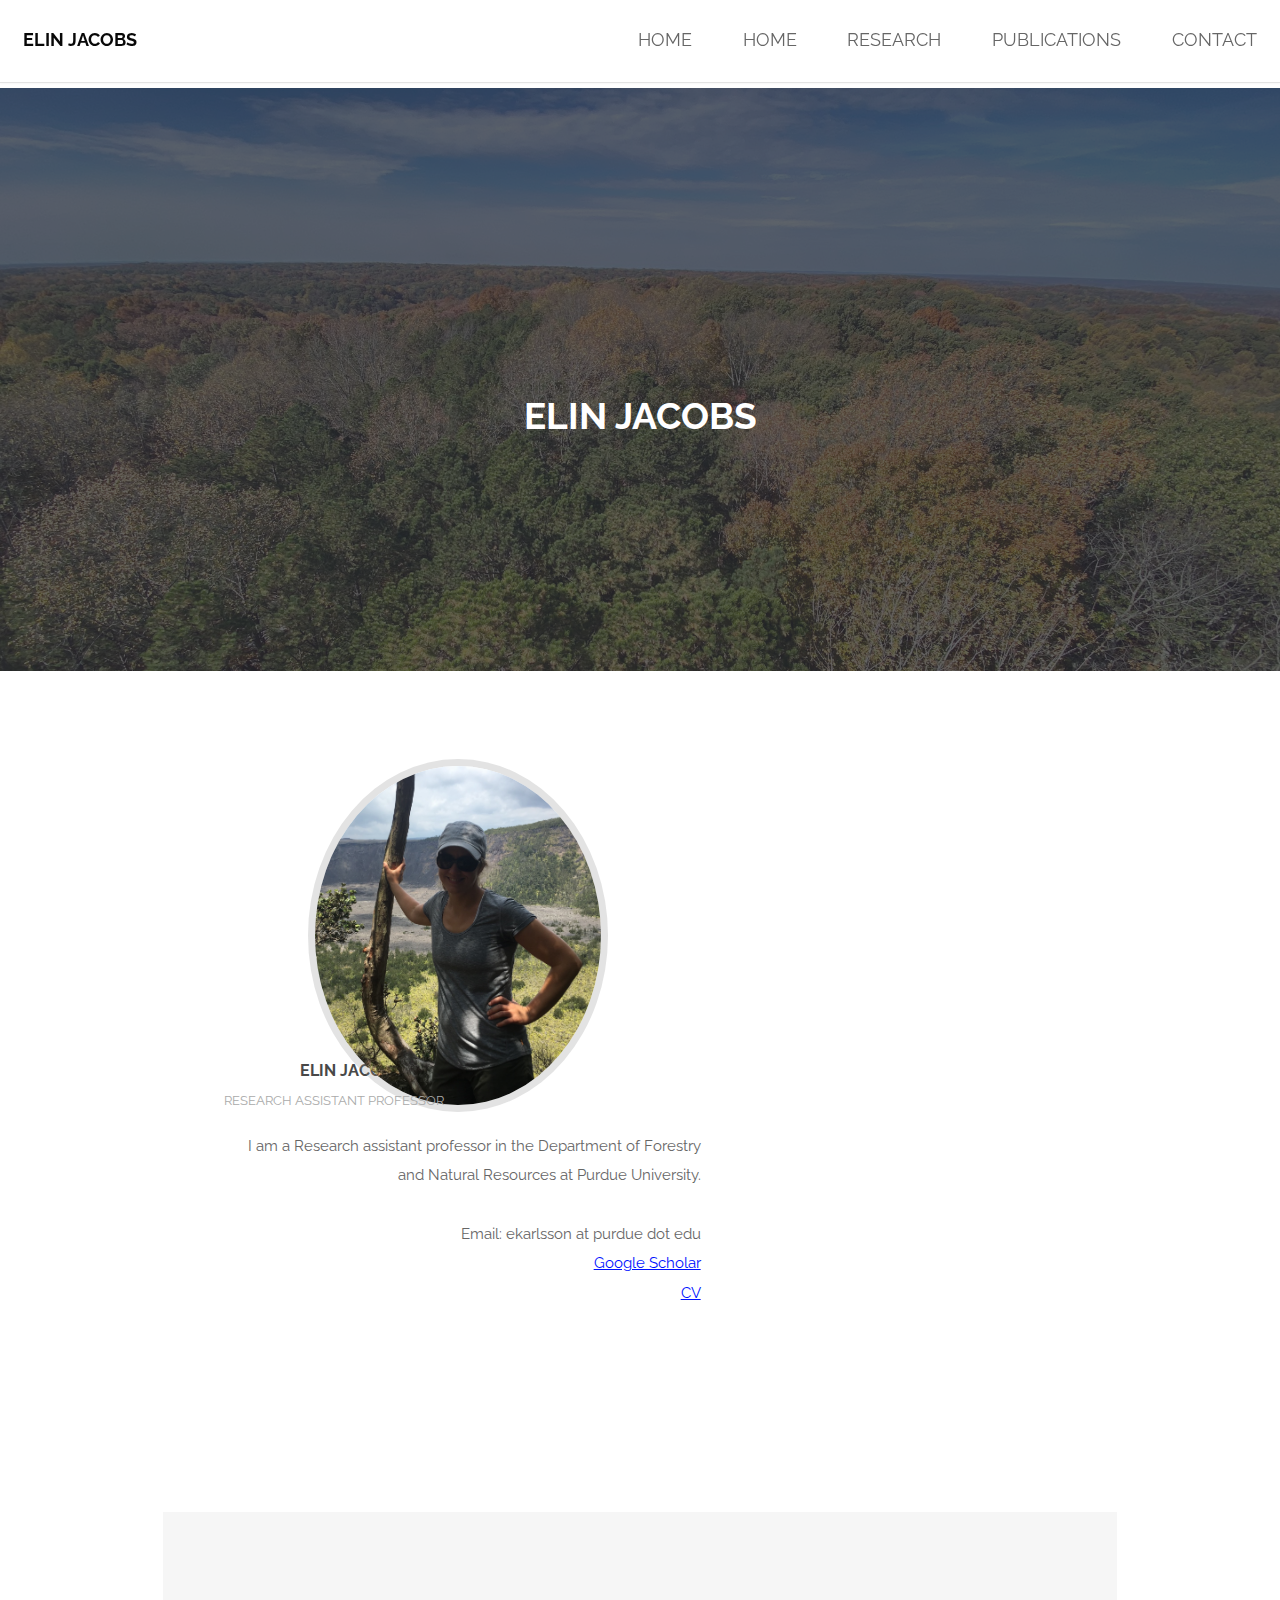
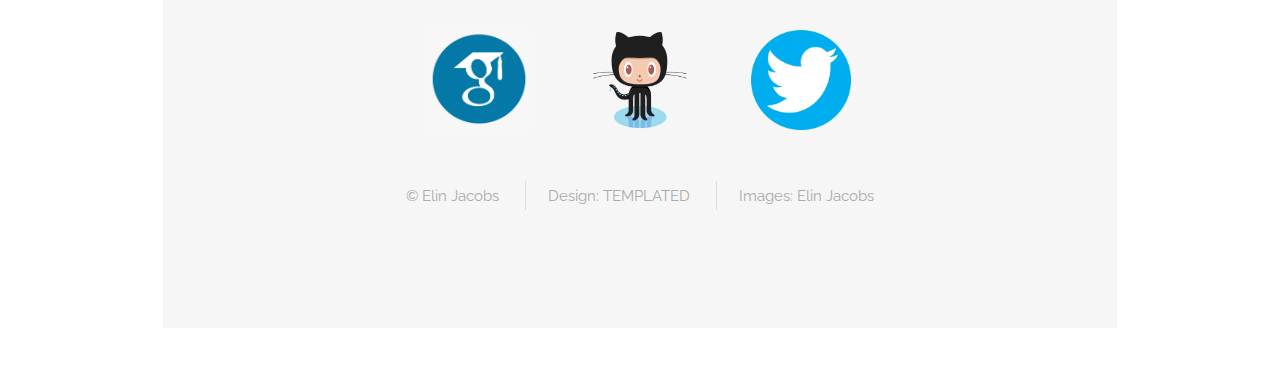
==== index.html @ 7f3424b7 "Update index.html" ====
<!DOCTYPE HTML>
<!--
	Spatial by TEMPLATED
	templated.co @templatedco
	Released for free under the Creative Commons Attribution 3.0 license (templated.co/license)
-->
<html>
       <head>
                <title>Elin Jacobs</title>
		<meta charset="utf-8" />
		<meta name="viewport" content="width=device-width, initial-scale=1" />
		<link rel="stylesheet" href="assets/css/main.css" />

       </head>        



	<!--body class="landing"-->
		
	<body>

		<!-- Header -->
			<header id="header">
				<!-- <h1><strong><a href="index.html">Elin Jacobs</a></strong></h1> -->
				<h1><strong><a href="index.html"><p style="color:#080808";>
					Elin Jacobs</p></a></strong></h1>
				<nav id="nav">
					<ul>
						<li><a href="index.html">Home</a></li>
						<li><a href="about.html">Home</a></li>
						<li><a href="research.html">Research</a></li>
						<li><a href="publications.html">Publications</a></li>
						<li><a href="contact.html">Contact</a></li>
						<!-- <li><a href="base_page.html">Example</a></li> -->
					</ul>
				</nav>
			</header>

			<a href="#menu" class="navPanelToggle"><span class="fa fa-bars"></span></a>

		<!-- Banner -->
			<section id="banner">
				<h2></br></br>Elin Jacobs<br><br></h2>
			</section>


		<!-- Main -->

                       <!--section id="one" class="wrapper style1">
					<div class="container 75%">
						<div class="row 200%">
							<!--div class="feature">
								<div class="image rounded" style="width:300px;height:300px;"><img src="images/ElinJacobs2.jpg" alt="" /></div>
			
							</div-->
							<!--div class="6u$ 12u$(medium)">
								<div class="feature">
								<div class="image rounded" style="width:300px;height:300px;"><img src="images/ElinJacobs2.jpg" alt="" /></div>
			
							</div>
							<p>I am a research assistant professor in the Department of Forestry and Natural Resources at Purdue University.  
									<br><br>
							Email: ekarlsson at purdue dot edu<br>
							<a href="https://scholar.google.com/citations?user=Er3qB3cAAAAJ&hl=en" style="color:#0011ff" target="_blank">Google Scholar</a><br>
							<a href="EJacobs_CV.pdf" style="color:#0011ff" target="_blank">CV</a><br>
							</p>
						       </div-->
					       </div>
			                </div>

			</section-->
								
								
								
		<section id="one" class="wrapper style1">
			<!--div class="container">
				<header class="major special">
					<h2>Welcome!</h2>
				</header-->
				<div class="feature-grid">
					<div class="feature">
						<div class="image rounded" style="width:300px;height:300px;"><img src="images/ElinJacobs2.jpg" alt="" /></div>
						<div class="content">
						<div class="container 50%">
						<div class="row 200%">	
							<header>
								<h4>Elin Jacobs, PhD</h4>
								<p>Research Assistant Professor</p>
							</header>
							<p>I am a Research assistant professor in the Department of Forestry and Natural Resources at Purdue University.  
									<br><br>
							Email: ekarlsson at purdue dot edu<br>
							<a href="https://scholar.google.com/citations?user=Er3qB3cAAAAJ&hl=en" style="color:#0011ff" target="_blank">Google Scholar</a><br>
							<a href="EJacobs_CV.pdf" style="color:#0011ff" target="_blank">CV</a><br>
							</p>
						</div>
					</div>
				<!/div>

			</div>
			</section>



	

	<!-- Footer -->
				<section id="two" class="wrapper style1">
				  <div class="container">
				  <footer id="footer">
				    <div class="container">
				      <ul class="icons">

				        <li><a href="https://scholar.google.com/citations?user=Er3qB3cAAAAJ&hl=en" target="_blank"
				          class="image"><img src="images/logos/google_scholar_logo.png" alt="GitHub"
				          style="width:100px;height:100px;" /></a></li>

				        <li><a href="https://github.com/elinjacobs" target="_blank"
				          class="image"><img src="images/logos/Octocat.png" alt="GitHub"
				          style="width:100px;height:100px;" /></a></li>
					      
					<li><a href="hhttps://twitter.com/ElinMJacobs" target="_blank"
				          class="image"><img src="images/logos/2-27646_twitter-logo-png-transparent-background-logo-twitter-png.png" alt="Twitter"
				          style="width:100px;height:100px;" /></a></li>

				     <!--   <li><a href="https://ag.purdue.edu/fnr/Pages/default.aspx/" target="_blank"
				          class="image "><img src="images/logos/FNR_Logomark_Color.png" alt=""
				          style="width:100px;height:100px;" /></a></li> -->

				      </ul>
				      <ul class="copyright">
                                                <li>&copy; Elin Jacobs</li>
                                                <li>Design: <a href="http://templated.co">TEMPLATED</a></li>
                                                <li>Images: Elin Jacobs</li>
                                        </ul> </ul>
				    </div>
				  </footer>
				  </div>
				</section>
			


		<!-- Scripts -->
			<script src="assets/js/jquery.min.js"></script>
			<script src="assets/js/skel.min.js"></script>
			<script src="assets/js/util.js"></script>
			<script src="assets/js/main.js"></script>

	</body>
</html>
---- assets/css/main.css ----
@import url(font-awesome.min.css);
@import url(https://fonts.googleapis.com/css?family=Raleway:400,700);

/*
	Spatial by TEMPLATED
	templated.co @templatedco
	Released for free under the Creative Commons Attribution 3.0 license (templated.co/license)
*/

/* Reset */

	html, body, div, span, applet, object, iframe, h1, h2, h3, h4, h5, h6, p, blockquote, pre, a, abbr, acronym, address, big, cite, code, del, dfn, em, img, ins, kbd, q, s, samp, small, strike, strong, sub, sup, tt, var, b, u, i, center, dl, dt, dd, ol, ul, li, fieldset, form, label, legend, table, caption, tbody, tfoot, thead, tr, th, td, article, aside, canvas, details, embed, figure, figcaption, footer, header, hgroup, menu, nav, output, ruby, section, summary, time, mark, audio, video {
		margin: 0;
		padding: 0;
		border: 0;
		font-size: 100%;
		font: inherit;
		vertical-align: baseline;
	}

	article, aside, details, figcaption, figure, footer, header, hgroup, menu, nav, section {
		display: block;
	}

	body {
		line-height: 1;
	}

	ol, ul {
		list-style: none;
	}

	blockquote, q {
		quotes: none;
	}

	blockquote:before, blockquote:after, q:before, q:after {
		content: '';
		content: none;
	}

	table {
		border-collapse: collapse;
		border-spacing: 0;
	}

	body {
		-webkit-text-size-adjust: none;
	}

/* Box Model */

	*, *:before, *:after {
		-moz-box-sizing: border-box;
		-webkit-box-sizing: border-box;
		box-sizing: border-box;
	}

/* Containers */

	.container {
		margin-left: auto;
		margin-right: auto;
	}

	.container.\31 25\25 {
		width: 100%;
		max-width: 100em;
		min-width: 80em;
	}

	.container.\37 5\25 {
		width: 60em;
	}

	.container.\35 0\25 {
		width: 40em;
	}

	.container.\32 5\25 {
		width: 20em;
	}

	.container {
		width: 80em;
	}

	@media screen and (max-width: 1680px) {

		.container.\31 25\25 {
			width: 100%;
			max-width: 100em;
			min-width: 80em;
		}

		.container.\37 5\25 {
			width: 60em;
		}

		.container.\35 0\25 {
			width: 40em;
		}

		.container.\32 5\25 {
			width: 20em;
		}

		.container {
			width: 80em;
		}

	}

	@media screen and (max-width: 1280px) {

		.container.\31 25\25 {
			width: 100%;
			max-width: 81.25em;
			min-width: 65em;
		}

		.container.\37 5\25 {
			width: 48.75em;
		}

		.container.\35 0\25 {
			width: 32.5em;
		}

		.container.\32 5\25 {
			width: 16.25em;
		}

		.container {
			width: 65em;
		}

	}

	@media screen and (max-width: 980px) {

		.container.\31 25\25 {
			width: 100%;
			max-width: 112.5%;
			min-width: 90%;
		}

		.container.\37 5\25 {
			width: 67.5%;
		}

		.container.\35 0\25 {
			width: 45%;
		}

		.container.\32 5\25 {
			width: 22.5%;
		}

		.container {
			width: 90%;
		}

	}

	@media screen and (max-width: 736px) {

		.container.\31 25\25 {
			width: 100%;
			max-width: 112.5%;
			min-width: 90%;
		}

		.container.\37 5\25 {
			width: 67.5%;
		}

		.container.\35 0\25 {
			width: 45%;
		}

		.container.\32 5\25 {
			width: 22.5%;
		}

		.container {
			width: 90% !important;
		}

	}

	@media screen and (max-width: 480px) {

		.container.\31 25\25 {
			width: 100%;
			max-width: 112.5%;
			min-width: 90%;
		}

		.container.\37 5\25 {
			width: 67.5%;
		}

		.container.\35 0\25 {
			width: 45%;
		}

		.container.\32 5\25 {
			width: 22.5%;
		}

		.container {
			width: 90% !important;
		}

	}

/* Grid */

	.row {
		border-bottom: solid 1px transparent;
		-moz-box-sizing: border-box;
		-webkit-box-sizing: border-box;
		box-sizing: border-box;
	}

	.row > * {
		float: left;
		-moz-box-sizing: border-box;
		-webkit-box-sizing: border-box;
		box-sizing: border-box;
	}

	.row:after, .row:before {
		content: '';
		display: block;
		clear: both;
		height: 0;
	}

	.row.uniform > * > :first-child {
		margin-top: 0;
	}

	.row.uniform > * > :last-child {
		margin-bottom: 0;
	}

	.row.\30 \25 > * {
		padding: 0 0 0 0em;
	}

	.row.\30 \25 {
		margin: 0 0 -1px 0em;
	}

	.row.uniform.\30 \25 > * {
		padding: 0em 0 0 0em;
	}

	.row.uniform.\30 \25 {
		margin: 0em 0 -1px 0em;
	}

	.row > * {
		padding: 0 0 0 2em;
	}

	.row {
		margin: 0 0 -1px -2em;
	}

	.row.uniform > * {
		padding: 2em 0 0 2em;
	}

	.row.uniform {
		margin: -2em 0 -1px -2em;
	}

	.row.\32 00\25 > * {
		padding: 0 0 0 4em;
	}

	.row.\32 00\25 {
		margin: 0 0 -1px -4em;
	}

	.row.uniform.\32 00\25 > * {
		padding: 4em 0 0 4em;
	}

	.row.uniform.\32 00\25 {
		margin: -4em 0 -1px -4em;
	}

	.row.\31 50\25 > * {
		padding: 0 0 0 3em;
	}

	.row.\31 50\25 {
		margin: 0 0 -1px -3em;
	}

	.row.uniform.\31 50\25 > * {
		padding: 3em 0 0 3em;
	}

	.row.uniform.\31 50\25 {
		margin: -3em 0 -1px -3em;
	}

	.row.\35 0\25 > * {
		padding: 0 0 0 1em;
	}

	.row.\35 0\25 {
		margin: 0 0 -1px -1em;
	}

	.row.uniform.\35 0\25 > * {
		padding: 1em 0 0 1em;
	}

	.row.uniform.\35 0\25 {
		margin: -1em 0 -1px -1em;
	}

	.row.\32 5\25 > * {
		padding: 0 0 0 0.5em;
	}

	.row.\32 5\25 {
		margin: 0 0 -1px -0.5em;
	}

	.row.uniform.\32 5\25 > * {
		padding: 0.5em 0 0 0.5em;
	}

	.row.uniform.\32 5\25 {
		margin: -0.5em 0 -1px -0.5em;
	}

	.\31 2u, .\31 2u\24 {
		width: 100%;
		clear: none;
		margin-left: 0;
	}

	.\31 1u, .\31 1u\24 {
		width: 91.6666666667%;
		clear: none;
		margin-left: 0;
	}

	.\31 0u, .\31 0u\24 {
		width: 83.3333333333%;
		clear: none;
		margin-left: 0;
	}

	.\39 u, .\39 u\24 {
		width: 75%;
		clear: none;
		margin-left: 0;
	}

	.\38 u, .\38 u\24 {
		width: 66.6666666667%;
		clear: none;
		margin-left: 0;
	}

	.\37 u, .\37 u\24 {
		width: 58.3333333333%;
		clear: none;
		margin-left: 0;
	}

	.\36 u, .\36 u\24 {
		width: 50%;
		clear: none;
		margin-left: 0;
	}

	.\35 u, .\35 u\24 {
		width: 41.6666666667%;
		clear: none;
		margin-left: 0;
	}

	.\34 u, .\34 u\24 {
		width: 33.3333333333%;
		clear: none;
		margin-left: 0;
	}

	.\33 u, .\33 u\24 {
		width: 25%;
		clear: none;
		margin-left: 0;
	}

	.\32 u, .\32 u\24 {
		width: 16.6666666667%;
		clear: none;
		margin-left: 0;
	}

	.\31 u, .\31 u\24 {
		width: 8.3333333333%;
		clear: none;
		margin-left: 0;
	}

	.\31 2u\24 + *,
	.\31 1u\24 + *,
	.\31 0u\24 + *,
	.\39 u\24 + *,
	.\38 u\24 + *,
	.\37 u\24 + *,
	.\36 u\24 + *,
	.\35 u\24 + *,
	.\34 u\24 + *,
	.\33 u\24 + *,
	.\32 u\24 + *,
	.\31 u\24 + * {
		clear: left;
	}

	.\-11u {
		margin-left: 91.66667%;
	}

	.\-10u {
		margin-left: 83.33333%;
	}

	.\-9u {
		margin-left: 75%;
	}

	.\-8u {
		margin-left: 66.66667%;
	}

	.\-7u {
		margin-left: 58.33333%;
	}

	.\-6u {
		margin-left: 50%;
	}

	.\-5u {
		margin-left: 41.66667%;
	}

	.\-4u {
		margin-left: 33.33333%;
	}

	.\-3u {
		margin-left: 25%;
	}

	.\-2u {
		margin-left: 16.66667%;
	}

	.\-1u {
		margin-left: 8.33333%;
	}

	@media screen and (max-width: 1680px) {

		.row > * {
			padding: 0 0 0 2em;
		}

		.row {
			margin: 0 0 -1px -2em;
		}

		.row.uniform > * {
			padding: 2em 0 0 2em;
		}

		.row.uniform {
			margin: -2em 0 -1px -2em;
		}

		.row.\32 00\25 > * {
			padding: 0 0 0 4em;
		}

		.row.\32 00\25 {
			margin: 0 0 -1px -4em;
		}

		.row.uniform.\32 00\25 > * {
			padding: 4em 0 0 4em;
		}

		.row.uniform.\32 00\25 {
			margin: -4em 0 -1px -4em;
		}

		.row.\31 50\25 > * {
			padding: 0 0 0 3em;
		}

		.row.\31 50\25 {
			margin: 0 0 -1px -3em;
		}

		.row.uniform.\31 50\25 > * {
			padding: 3em 0 0 3em;
		}

		.row.uniform.\31 50\25 {
			margin: -3em 0 -1px -3em;
		}

		.row.\35 0\25 > * {
			padding: 0 0 0 1em;
		}

		.row.\35 0\25 {
			margin: 0 0 -1px -1em;
		}

		.row.uniform.\35 0\25 > * {
			padding: 1em 0 0 1em;
		}

		.row.uniform.\35 0\25 {
			margin: -1em 0 -1px -1em;
		}

		.row.\32 5\25 > * {
			padding: 0 0 0 0.5em;
		}

		.row.\32 5\25 {
			margin: 0 0 -1px -0.5em;
		}

		.row.uniform.\32 5\25 > * {
			padding: 0.5em 0 0 0.5em;
		}

		.row.uniform.\32 5\25 {
			margin: -0.5em 0 -1px -0.5em;
		}

		.\31 2u\28xlarge\29, .\31 2u\24\28xlarge\29 {
			width: 100%;
			clear: none;
			margin-left: 0;
		}

		.\31 1u\28xlarge\29, .\31 1u\24\28xlarge\29 {
			width: 91.6666666667%;
			clear: none;
			margin-left: 0;
		}

		.\31 0u\28xlarge\29, .\31 0u\24\28xlarge\29 {
			width: 83.3333333333%;
			clear: none;
			margin-left: 0;
		}

		.\39 u\28xlarge\29, .\39 u\24\28xlarge\29 {
			width: 75%;
			clear: none;
			margin-left: 0;
		}

		.\38 u\28xlarge\29, .\38 u\24\28xlarge\29 {
			width: 66.6666666667%;
			clear: none;
			margin-left: 0;
		}

		.\37 u\28xlarge\29, .\37 u\24\28xlarge\29 {
			width: 58.3333333333%;
			clear: none;
			margin-left: 0;
		}

		.\36 u\28xlarge\29, .\36 u\24\28xlarge\29 {
			width: 50%;
			clear: none;
			margin-left: 0;
		}

		.\35 u\28xlarge\29, .\35 u\24\28xlarge\29 {
			width: 41.6666666667%;
			clear: none;
			margin-left: 0;
		}

		.\34 u\28xlarge\29, .\34 u\24\28xlarge\29 {
			width: 33.3333333333%;
			clear: none;
			margin-left: 0;
		}

		.\33 u\28xlarge\29, .\33 u\24\28xlarge\29 {
			width: 25%;
			clear: none;
			margin-left: 0;
		}

		.\32 u\28xlarge\29, .\32 u\24\28xlarge\29 {
			width: 16.6666666667%;
			clear: none;
			margin-left: 0;
		}

		.\31 u\28xlarge\29, .\31 u\24\28xlarge\29 {
			width: 8.3333333333%;
			clear: none;
			margin-left: 0;
		}

		.\31 2u\24\28xlarge\29 + *,
		.\31 1u\24\28xlarge\29 + *,
		.\31 0u\24\28xlarge\29 + *,
		.\39 u\24\28xlarge\29 + *,
		.\38 u\24\28xlarge\29 + *,
		.\37 u\24\28xlarge\29 + *,
		.\36 u\24\28xlarge\29 + *,
		.\35 u\24\28xlarge\29 + *,
		.\34 u\24\28xlarge\29 + *,
		.\33 u\24\28xlarge\29 + *,
		.\32 u\24\28xlarge\29 + *,
		.\31 u\24\28xlarge\29 + * {
			clear: left;
		}

		.\-11u\28xlarge\29 {
			margin-left: 91.66667%;
		}

		.\-10u\28xlarge\29 {
			margin-left: 83.33333%;
		}

		.\-9u\28xlarge\29 {
			margin-left: 75%;
		}

		.\-8u\28xlarge\29 {
			margin-left: 66.66667%;
		}

		.\-7u\28xlarge\29 {
			margin-left: 58.33333%;
		}

		.\-6u\28xlarge\29 {
			margin-left: 50%;
		}

		.\-5u\28xlarge\29 {
			margin-left: 41.66667%;
		}

		.\-4u\28xlarge\29 {
			margin-left: 33.33333%;
		}

		.\-3u\28xlarge\29 {
			margin-left: 25%;
		}

		.\-2u\28xlarge\29 {
			margin-left: 16.66667%;
		}

		.\-1u\28xlarge\29 {
			margin-left: 8.33333%;
		}

	}

	@media screen and (max-width: 1280px) {

		.row > * {
			padding: 0 0 0 1.5em;
		}

		.row {
			margin: 0 0 -1px -1.5em;
		}

		.row.uniform > * {
			padding: 1.5em 0 0 1.5em;
		}

		.row.uniform {
			margin: -1.5em 0 -1px -1.5em;
		}

		.row.\32 00\25 > * {
			padding: 0 0 0 3em;
		}

		.row.\32 00\25 {
			margin: 0 0 -1px -3em;
		}

		.row.uniform.\32 00\25 > * {
			padding: 3em 0 0 3em;
		}

		.row.uniform.\32 00\25 {
			margin: -3em 0 -1px -3em;
		}

		.row.\31 50\25 > * {
			padding: 0 0 0 2.25em;
		}

		.row.\31 50\25 {
			margin: 0 0 -1px -2.25em;
		}

		.row.uniform.\31 50\25 > * {
			padding: 2.25em 0 0 2.25em;
		}

		.row.uniform.\31 50\25 {
			margin: -2.25em 0 -1px -2.25em;
		}

		.row.\35 0\25 > * {
			padding: 0 0 0 0.75em;
		}

		.row.\35 0\25 {
			margin: 0 0 -1px -0.75em;
		}

		.row.uniform.\35 0\25 > * {
			padding: 0.75em 0 0 0.75em;
		}

		.row.uniform.\35 0\25 {
			margin: -0.75em 0 -1px -0.75em;
		}

		.row.\32 5\25 > * {
			padding: 0 0 0 0.375em;
		}

		.row.\32 5\25 {
			margin: 0 0 -1px -0.375em;
		}

		.row.uniform.\32 5\25 > * {
			padding: 0.375em 0 0 0.375em;
		}

		.row.uniform.\32 5\25 {
			margin: -0.375em 0 -1px -0.375em;
		}

		.\31 2u\28large\29, .\31 2u\24\28large\29 {
			width: 100%;
			clear: none;
			margin-left: 0;
		}

		.\31 1u\28large\29, .\31 1u\24\28large\29 {
			width: 91.6666666667%;
			clear: none;
			margin-left: 0;
		}

		.\31 0u\28large\29, .\31 0u\24\28large\29 {
			width: 83.3333333333%;
			clear: none;
			margin-left: 0;
		}

		.\39 u\28large\29, .\39 u\24\28large\29 {
			width: 75%;
			clear: none;
			margin-left: 0;
		}

		.\38 u\28large\29, .\38 u\24\28large\29 {
			width: 66.6666666667%;
			clear: none;
			margin-left: 0;
		}

		.\37 u\28large\29, .\37 u\24\28large\29 {
			width: 58.3333333333%;
			clear: none;
			margin-left: 0;
		}

		.\36 u\28large\29, .\36 u\24\28large\29 {
			width: 50%;
			clear: none;
			margin-left: 0;
		}

		.\35 u\28large\29, .\35 u\24\28large\29 {
			width: 41.6666666667%;
			clear: none;
			margin-left: 0;
		}

		.\34 u\28large\29, .\34 u\24\28large\29 {
			width: 33.3333333333%;
			clear: none;
			margin-left: 0;
		}

		.\33 u\28large\29, .\33 u\24\28large\29 {
			width: 25%;
			clear: none;
			margin-left: 0;
		}

		.\32 u\28large\29, .\32 u\24\28large\29 {
			width: 16.6666666667%;
			clear: none;
			margin-left: 0;
		}

		.\31 u\28large\29, .\31 u\24\28large\29 {
			width: 8.3333333333%;
			clear: none;
			margin-left: 0;
		}

		.\31 2u\24\28large\29 + *,
		.\31 1u\24\28large\29 + *,
		.\31 0u\24\28large\29 + *,
		.\39 u\24\28large\29 + *,
		.\38 u\24\28large\29 + *,
		.\37 u\24\28large\29 + *,
		.\36 u\24\28large\29 + *,
		.\35 u\24\28large\29 + *,
		.\34 u\24\28large\29 + *,
		.\33 u\24\28large\29 + *,
		.\32 u\24\28large\29 + *,
		.\31 u\24\28large\29 + * {
			clear: left;
		}

		.\-11u\28large\29 {
			margin-left: 91.66667%;
		}

		.\-10u\28large\29 {
			margin-left: 83.33333%;
		}

		.\-9u\28large\29 {
			margin-left: 75%;
		}

		.\-8u\28large\29 {
			margin-left: 66.66667%;
		}

		.\-7u\28large\29 {
			margin-left: 58.33333%;
		}

		.\-6u\28large\29 {
			margin-left: 50%;
		}

		.\-5u\28large\29 {
			margin-left: 41.66667%;
		}

		.\-4u\28large\29 {
			margin-left: 33.33333%;
		}

		.\-3u\28large\29 {
			margin-left: 25%;
		}

		.\-2u\28large\29 {
			margin-left: 16.66667%;
		}

		.\-1u\28large\29 {
			margin-left: 8.33333%;
		}

	}

	@media screen and (max-width: 980px) {

		.row > * {
			padding: 0 0 0 1.5em;
		}

		.row {
			margin: 0 0 -1px -1.5em;
		}

		.row.uniform > * {
			padding: 1.5em 0 0 1.5em;
		}

		.row.uniform {
			margin: -1.5em 0 -1px -1.5em;
		}

		.row.\32 00\25 > * {
			padding: 0 0 0 3em;
		}

		.row.\32 00\25 {
			margin: 0 0 -1px -3em;
		}

		.row.uniform.\32 00\25 > * {
			padding: 3em 0 0 3em;
		}

		.row.uniform.\32 00\25 {
			margin: -3em 0 -1px -3em;
		}

		.row.\31 50\25 > * {
			padding: 0 0 0 2.25em;
		}

		.row.\31 50\25 {
			margin: 0 0 -1px -2.25em;
		}

		.row.uniform.\31 50\25 > * {
			padding: 2.25em 0 0 2.25em;
		}

		.row.uniform.\31 50\25 {
			margin: -2.25em 0 -1px -2.25em;
		}

		.row.\35 0\25 > * {
			padding: 0 0 0 0.75em;
		}

		.row.\35 0\25 {
			margin: 0 0 -1px -0.75em;
		}

		.row.uniform.\35 0\25 > * {
			padding: 0.75em 0 0 0.75em;
		}

		.row.uniform.\35 0\25 {
			margin: -0.75em 0 -1px -0.75em;
		}

		.row.\32 5\25 > * {
			padding: 0 0 0 0.375em;
		}

		.row.\32 5\25 {
			margin: 0 0 -1px -0.375em;
		}

		.row.uniform.\32 5\25 > * {
			padding: 0.375em 0 0 0.375em;
		}

		.row.uniform.\32 5\25 {
			margin: -0.375em 0 -1px -0.375em;
		}

		.\31 2u\28medium\29, .\31 2u\24\28medium\29 {
			width: 100%;
			clear: none;
			margin-left: 0;
		}

		.\31 1u\28medium\29, .\31 1u\24\28medium\29 {
			width: 91.6666666667%;
			clear: none;
			margin-left: 0;
		}

		.\31 0u\28medium\29, .\31 0u\24\28medium\29 {
			width: 83.3333333333%;
			clear: none;
			margin-left: 0;
		}

		.\39 u\28medium\29, .\39 u\24\28medium\29 {
			width: 75%;
			clear: none;
			margin-left: 0;
		}

		.\38 u\28medium\29, .\38 u\24\28medium\29 {
			width: 66.6666666667%;
			clear: none;
			margin-left: 0;
		}

		.\37 u\28medium\29, .\37 u\24\28medium\29 {
			width: 58.3333333333%;
			clear: none;
			margin-left: 0;
		}

		.\36 u\28medium\29, .\36 u\24\28medium\29 {
			width: 50%;
			clear: none;
			margin-left: 0;
		}

		.\35 u\28medium\29, .\35 u\24\28medium\29 {
			width: 41.6666666667%;
			clear: none;
			margin-left: 0;
		}

		.\34 u\28medium\29, .\34 u\24\28medium\29 {
			width: 33.3333333333%;
			clear: none;
			margin-left: 0;
		}

		.\33 u\28medium\29, .\33 u\24\28medium\29 {
			width: 25%;
			clear: none;
			margin-left: 0;
		}

		.\32 u\28medium\29, .\32 u\24\28medium\29 {
			width: 16.6666666667%;
			clear: none;
			margin-left: 0;
		}

		.\31 u\28medium\29, .\31 u\24\28medium\29 {
			width: 8.3333333333%;
			clear: none;
			margin-left: 0;
		}

		.\31 2u\24\28medium\29 + *,
		.\31 1u\24\28medium\29 + *,
		.\31 0u\24\28medium\29 + *,
		.\39 u\24\28medium\29 + *,
		.\38 u\24\28medium\29 + *,
		.\37 u\24\28medium\29 + *,
		.\36 u\24\28medium\29 + *,
		.\35 u\24\28medium\29 + *,
		.\34 u\24\28medium\29 + *,
		.\33 u\24\28medium\29 + *,
		.\32 u\24\28medium\29 + *,
		.\31 u\24\28medium\29 + * {
			clear: left;
		}

		.\-11u\28medium\29 {
			margin-left: 91.66667%;
		}

		.\-10u\28medium\29 {
			margin-left: 83.33333%;
		}

		.\-9u\28medium\29 {
			margin-left: 75%;
		}

		.\-8u\28medium\29 {
			margin-left: 66.66667%;
		}

		.\-7u\28medium\29 {
			margin-left: 58.33333%;
		}

		.\-6u\28medium\29 {
			margin-left: 50%;
		}

		.\-5u\28medium\29 {
			margin-left: 41.66667%;
		}

		.\-4u\28medium\29 {
			margin-left: 33.33333%;
		}

		.\-3u\28medium\29 {
			margin-left: 25%;
		}

		.\-2u\28medium\29 {
			margin-left: 16.66667%;
		}

		.\-1u\28medium\29 {
			margin-left: 8.33333%;
		}

	}

	@media screen and (max-width: 736px) {

		.row > * {
			padding: 0 0 0 1.25em;
		}

		.row {
			margin: 0 0 -1px -1.25em;
		}

		.row.uniform > * {
			padding: 1.25em 0 0 1.25em;
		}

		.row.uniform {
			margin: -1.25em 0 -1px -1.25em;
		}

		.row.\32 00\25 > * {
			padding: 0 0 0 2.5em;
		}

		.row.\32 00\25 {
			margin: 0 0 -1px -2.5em;
		}

		.row.uniform.\32 00\25 > * {
			padding: 2.5em 0 0 2.5em;
		}

		.row.uniform.\32 00\25 {
			margin: -2.5em 0 -1px -2.5em;
		}

		.row.\31 50\25 > * {
			padding: 0 0 0 1.875em;
		}

		.row.\31 50\25 {
			margin: 0 0 -1px -1.875em;
		}

		.row.uniform.\31 50\25 > * {
			padding: 1.875em 0 0 1.875em;
		}

		.row.uniform.\31 50\25 {
			margin: -1.875em 0 -1px -1.875em;
		}

		.row.\35 0\25 > * {
			padding: 0 0 0 0.625em;
		}

		.row.\35 0\25 {
			margin: 0 0 -1px -0.625em;
		}

		.row.uniform.\35 0\25 > * {
			padding: 0.625em 0 0 0.625em;
		}

		.row.uniform.\35 0\25 {
			margin: -0.625em 0 -1px -0.625em;
		}

		.row.\32 5\25 > * {
			padding: 0 0 0 0.3125em;
		}

		.row.\32 5\25 {
			margin: 0 0 -1px -0.3125em;
		}

		.row.uniform.\32 5\25 > * {
			padding: 0.3125em 0 0 0.3125em;
		}

		.row.uniform.\32 5\25 {
			margin: -0.3125em 0 -1px -0.3125em;
		}

		.\31 2u\28small\29, .\31 2u\24\28small\29 {
			width: 100%;
			clear: none;
			margin-left: 0;
		}

		.\31 1u\28small\29, .\31 1u\24\28small\29 {
			width: 91.6666666667%;
			clear: none;
			margin-left: 0;
		}

		.\31 0u\28small\29, .\31 0u\24\28small\29 {
			width: 83.3333333333%;
			clear: none;
			margin-left: 0;
		}

		.\39 u\28small\29, .\39 u\24\28small\29 {
			width: 75%;
			clear: none;
			margin-left: 0;
		}

		.\38 u\28small\29, .\38 u\24\28small\29 {
			width: 66.6666666667%;
			clear: none;
			margin-left: 0;
		}

		.\37 u\28small\29, .\37 u\24\28small\29 {
			width: 58.3333333333%;
			clear: none;
			margin-left: 0;
		}

		.\36 u\28small\29, .\36 u\24\28small\29 {
			width: 50%;
			clear: none;
			margin-left: 0;
		}

		.\35 u\28small\29, .\35 u\24\28small\29 {
			width: 41.6666666667%;
			clear: none;
			margin-left: 0;
		}

		.\34 u\28small\29, .\34 u\24\28small\29 {
			width: 33.3333333333%;
			clear: none;
			margin-left: 0;
		}

		.\33 u\28small\29, .\33 u\24\28small\29 {
			width: 25%;
			clear: none;
			margin-left: 0;
		}

		.\32 u\28small\29, .\32 u\24\28small\29 {
			width: 16.6666666667%;
			clear: none;
			margin-left: 0;
		}

		.\31 u\28small\29, .\31 u\24\28small\29 {
			width: 8.3333333333%;
			clear: none;
			margin-left: 0;
		}

		.\31 2u\24\28small\29 + *,
		.\31 1u\24\28small\29 + *,
		.\31 0u\24\28small\29 + *,
		.\39 u\24\28small\29 + *,
		.\38 u\24\28small\29 + *,
		.\37 u\24\28small\29 + *,
		.\36 u\24\28small\29 + *,
		.\35 u\24\28small\29 + *,
		.\34 u\24\28small\29 + *,
		.\33 u\24\28small\29 + *,
		.\32 u\24\28small\29 + *,
		.\31 u\24\28small\29 + * {
			clear: left;
		}

		.\-11u\28small\29 {
			margin-left: 91.66667%;
		}

		.\-10u\28small\29 {
			margin-left: 83.33333%;
		}

		.\-9u\28small\29 {
			margin-left: 75%;
		}

		.\-8u\28small\29 {
			margin-left: 66.66667%;
		}

		.\-7u\28small\29 {
			margin-left: 58.33333%;
		}

		.\-6u\28small\29 {
			margin-left: 50%;
		}

		.\-5u\28small\29 {
			margin-left: 41.66667%;
		}

		.\-4u\28small\29 {
			margin-left: 33.33333%;
		}

		.\-3u\28small\29 {
			margin-left: 25%;
		}

		.\-2u\28small\29 {
			margin-left: 16.66667%;
		}

		.\-1u\28small\29 {
			margin-left: 8.33333%;
		}

	}

	@media screen and (max-width: 480px) {

		.row > * {
			padding: 0 0 0 1.25em;
		}

		.row {
			margin: 0 0 -1px -1.25em;
		}

		.row.uniform > * {
			padding: 1.25em 0 0 1.25em;
		}

		.row.uniform {
			margin: -1.25em 0 -1px -1.25em;
		}

		.row.\32 00\25 > * {
			padding: 0 0 0 2.5em;
		}

		.row.\32 00\25 {
			margin: 0 0 -1px -2.5em;
		}

		.row.uniform.\32 00\25 > * {
			padding: 2.5em 0 0 2.5em;
		}

		.row.uniform.\32 00\25 {
			margin: -2.5em 0 -1px -2.5em;
		}

		.row.\31 50\25 > * {
			padding: 0 0 0 1.875em;
		}

		.row.\31 50\25 {
			margin: 0 0 -1px -1.875em;
		}

		.row.uniform.\31 50\25 > * {
			padding: 1.875em 0 0 1.875em;
		}

		.row.uniform.\31 50\25 {
			margin: -1.875em 0 -1px -1.875em;
		}

		.row.\35 0\25 > * {
			padding: 0 0 0 0.625em;
		}

		.row.\35 0\25 {
			margin: 0 0 -1px -0.625em;
		}

		.row.uniform.\35 0\25 > * {
			padding: 0.625em 0 0 0.625em;
		}

		.row.uniform.\35 0\25 {
			margin: -0.625em 0 -1px -0.625em;
		}

		.row.\32 5\25 > * {
			padding: 0 0 0 0.3125em;
		}

		.row.\32 5\25 {
			margin: 0 0 -1px -0.3125em;
		}

		.row.uniform.\32 5\25 > * {
			padding: 0.3125em 0 0 0.3125em;
		}

		.row.uniform.\32 5\25 {
			margin: -0.3125em 0 -1px -0.3125em;
		}

		.\31 2u\28xsmall\29, .\31 2u\24\28xsmall\29 {
			width: 100%;
			clear: none;
			margin-left: 0;
		}

		.\31 1u\28xsmall\29, .\31 1u\24\28xsmall\29 {
			width: 91.6666666667%;
			clear: none;
			margin-left: 0;
		}

		.\31 0u\28xsmall\29, .\31 0u\24\28xsmall\29 {
			width: 83.3333333333%;
			clear: none;
			margin-left: 0;
		}

		.\39 u\28xsmall\29, .\39 u\24\28xsmall\29 {
			width: 75%;
			clear: none;
			margin-left: 0;
		}

		.\38 u\28xsmall\29, .\38 u\24\28xsmall\29 {
			width: 66.6666666667%;
			clear: none;
			margin-left: 0;
		}

		.\37 u\28xsmall\29, .\37 u\24\28xsmall\29 {
			width: 58.3333333333%;
			clear: none;
			margin-left: 0;
		}

		.\36 u\28xsmall\29, .\36 u\24\28xsmall\29 {
			width: 50%;
			clear: none;
			margin-left: 0;
		}

		.\35 u\28xsmall\29, .\35 u\24\28xsmall\29 {
			width: 41.6666666667%;
			clear: none;
			margin-left: 0;
		}

		.\34 u\28xsmall\29, .\34 u\24\28xsmall\29 {
			width: 33.3333333333%;
			clear: none;
			margin-left: 0;
		}

		.\33 u\28xsmall\29, .\33 u\24\28xsmall\29 {
			width: 25%;
			clear: none;
			margin-left: 0;
		}

		.\32 u\28xsmall\29, .\32 u\24\28xsmall\29 {
			width: 16.6666666667%;
			clear: none;
			margin-left: 0;
		}

		.\31 u\28xsmall\29, .\31 u\24\28xsmall\29 {
			width: 8.3333333333%;
			clear: none;
			margin-left: 0;
		}

		.\31 2u\24\28xsmall\29 + *,
		.\31 1u\24\28xsmall\29 + *,
		.\31 0u\24\28xsmall\29 + *,
		.\39 u\24\28xsmall\29 + *,
		.\38 u\24\28xsmall\29 + *,
		.\37 u\24\28xsmall\29 + *,
		.\36 u\24\28xsmall\29 + *,
		.\35 u\24\28xsmall\29 + *,
		.\34 u\24\28xsmall\29 + *,
		.\33 u\24\28xsmall\29 + *,
		.\32 u\24\28xsmall\29 + *,
		.\31 u\24\28xsmall\29 + * {
			clear: left;
		}

		.\-11u\28xsmall\29 {
			margin-left: 91.66667%;
		}

		.\-10u\28xsmall\29 {
			margin-left: 83.33333%;
		}

		.\-9u\28xsmall\29 {
			margin-left: 75%;
		}

		.\-8u\28xsmall\29 {
			margin-left: 66.66667%;
		}

		.\-7u\28xsmall\29 {
			margin-left: 58.33333%;
		}

		.\-6u\28xsmall\29 {
			margin-left: 50%;
		}

		.\-5u\28xsmall\29 {
			margin-left: 41.66667%;
		}

		.\-4u\28xsmall\29 {
			margin-left: 33.33333%;
		}

		.\-3u\28xsmall\29 {
			margin-left: 25%;
		}

		.\-2u\28xsmall\29 {
			margin-left: 16.66667%;
		}

		.\-1u\28xsmall\29 {
			margin-left: 8.33333%;
		}

	}

/* Basic */

	@-ms-viewport {
		width: device-width;
	}

	body {
		-ms-overflow-style: scrollbar;
	}

	@media screen and (max-width: 480px) {

		html, body {
			min-width: 320px;
		}

	}

	body {
		background: #fff;
		padding-top: 6em;
	}

		body.landing {
			padding-top: 0 !important;
		}

		@media screen and (max-width: 980px) {

			body {
				padding-top: 2em;
			}

		}

		body.is-loading *, body.is-loading *:before, body.is-loading *:after {
			-moz-animation: none !important;
			-webkit-animation: none !important;
			-ms-animation: none !important;
			animation: none !important;
			-moz-transition: none !important;
			-webkit-transition: none !important;
			-ms-transition: none !important;
			transition: none !important;
		}

/* Type */

	body {
		background-color: #fff;
		color: #666;
	}

	body, input, select, textarea {
		font-family: "Raleway", Arial, Helvetica, sans-serif;
		font-size: 13pt;
		font-weight: 400;
		line-height: 2em;
	}

		@media screen and (max-width: 1680px) {

			body, input, select, textarea {
				font-size: 11pt;
			}

		}

		@media screen and (max-width: 1280px) {

			body, input, select, textarea {
				font-size: 11pt;
			}

		}

		@media screen and (max-width: 980px) {

			body, input, select, textarea {
				font-size: 12pt;
			}

		}

		@media screen and (max-width: 736px) {

			body, input, select, textarea {
				font-size: 12pt;
			}

		}

		@media screen and (max-width: 480px) {

			body, input, select, textarea {
				font-size: 12pt;
			}

		}

	a {
		text-decoration: underline;
		color: #f32853;
	}

		a:hover {
			text-decoration: none;
		}

	strong, b {
		color: #484848;
		font-weight: 700;
	}

	em, i {
		font-style: italic;
	}

	p {
		margin: 0 0 2em 0;
	}

	h1, h2, h3, h4, h5, h6 {
		color: #484848;
		font-weight: 700;
		line-height: 1em;
		margin: 0 0 1em 0;
		text-transform: uppercase;
	}

		h1 a, h2 a, h3 a, h4 a, h5 a, h6 a {
			color: inherit;
			text-decoration: none;
		}

	h2 {
		font-size: 1.75em;
		line-height: 1.5em;
	}

	h3 {
		font-size: 1.35em;
		line-height: 1.5em;
	}

	h4 {
		font-size: 1.1em;
		line-height: 1.5em;
	}

	h5 {
		font-size: 0.9em;
		line-height: 1.5em;
	}

	h6 {
		font-size: 0.7em;
		line-height: 1.5em;
	}

	sub {
		font-size: 0.8em;
		position: relative;
		top: 0.5em;
	}

	sup {
		font-size: 0.8em;
		position: relative;
		top: -0.5em;
	}

	blockquote {
		border-left: solid 4px;
		font-style: italic;
		margin: 0 0 2em 0;
		padding: 0.5em 0 0.5em 2em;
	}

	code {
		background: rgba(144, 144, 144, 0.075);
		border-radius: 4px;
		border: solid 1px;
		font-family: "Courier New", monospace;
		font-size: 0.9em;
		margin: 0 0.25em;
		padding: 0.25em 0.65em;
	}

	pre {
		-webkit-overflow-scrolling: touch;
		font-family: "Courier New", monospace;
		font-size: 0.9em;
		margin: 0 0 2em 0;
	}

		pre code {
			display: block;
			line-height: 1.75;
			padding: 1em 1.5em;
			overflow-x: auto;
		}

	hr {
		border: 0;
		border-bottom: solid 1px rgba(144, 144, 144, 0.25);
		margin: 2em 0;
	}

		hr.major {
			margin: 3em 0;
		}

	.align-left {
		text-align: left;
	}

	.align-center {
		text-align: center;
	}

	.align-right {
		text-align: right;
	}

/* Box */

	.box {
		border-radius: 4px;
		border: solid 1px rgba(144, 144, 144, 0.25);
		margin-bottom: 2em;
		padding: 1.5em;
	}

		.box > :last-child,
		.box > :last-child > :last-child,
		.box > :last-child > :last-child > :last-child {
			margin-bottom: 0;
		}

		.box.alt {
			border: 0;
			border-radius: 0;
			padding: 0;
		}

/* Button */

	input[type="submit"],
	input[type="reset"],
	input[type="button"],
	button,
	.button {
		-moz-appearance: none;
		-webkit-appearance: none;
		-ms-appearance: none;
		appearance: none;
		-moz-transition: background-color 0.2s ease-in-out, color 0.2s ease-in-out;
		-webkit-transition: background-color 0.2s ease-in-out, color 0.2s ease-in-out;
		-ms-transition: background-color 0.2s ease-in-out, color 0.2s ease-in-out;
		transition: background-color 0.2s ease-in-out, color 0.2s ease-in-out;
		background-color: #323037;
		border-radius: 4px;
		color: #ffffff !important;
		border: 0;
		cursor: pointer;
		display: inline-block;
		font-weight: 700;
		height: 3.15em;
		line-height: 3.25em;
		padding: 0 2.2em;
		text-align: center;
		text-decoration: none;
		text-transform: uppercase;
		white-space: nowrap;
	}

		input[type="submit"]:hover,
		input[type="reset"]:hover,
		input[type="button"]:hover,
		button:hover,
		.button:hover {
			background-color: #3e3c45;
		}

		input[type="submit"]:active,
		input[type="reset"]:active,
		input[type="button"]:active,
		button:active,
		.button:active {
			background-color: #262429;
		}

		input[type="submit"].icon,
		input[type="reset"].icon,
		input[type="button"].icon,
		button.icon,
		.button.icon {
			padding-left: 1.35em;
		}

			input[type="submit"].icon:before,
			input[type="reset"].icon:before,
			input[type="button"].icon:before,
			button.icon:before,
			.button.icon:before {
				margin-right: 0.5em;
			}

		input[type="submit"].fit,
		input[type="reset"].fit,
		input[type="button"].fit,
		button.fit,
		.button.fit {
			display: block;
			margin: 0 0 1em 0;
			width: 100%;
		}

		input[type="submit"].small,
		input[type="reset"].small,
		input[type="button"].small,
		button.small,
		.button.small {
			font-size: 0.8em;
		}

		input[type="submit"].big,
		input[type="reset"].big,
		input[type="button"].big,
		button.big,
		.button.big {
			font-size: 1.35em;
		}

		input[type="submit"].disabled, input[type="submit"]:disabled,
		input[type="reset"].disabled,
		input[type="reset"]:disabled,
		input[type="button"].disabled,
		input[type="button"]:disabled,
		button.disabled,
		button:disabled,
		.button.disabled,
		.button:disabled {
			-moz-pointer-events: none;
			-webkit-pointer-events: none;
			-ms-pointer-events: none;
			pointer-events: none;
			background-color: #666 !important;
			box-shadow: inset 0 -0.15em 0 0 rgba(0, 0, 0, 0.15);
			color: #fff !important;
			cursor: default;
			opacity: 0.25;
		}

		input[type="submit"].alt,
		input[type="reset"].alt,
		input[type="button"].alt,
		button.alt,
		.button.alt {
			background-color: transparent;
			box-shadow: inset 0 0 0 2px rgba(144, 144, 144, 0.25);
			color: #484848 !important;
		}

			input[type="submit"].alt:hover,
			input[type="reset"].alt:hover,
			input[type="button"].alt:hover,
			button.alt:hover,
			.button.alt:hover {
				background-color: rgba(144, 144, 144, 0.075);
			}

			input[type="submit"].alt:active,
			input[type="reset"].alt:active,
			input[type="button"].alt:active,
			button.alt:active,
			.button.alt:active {
				background-color: rgba(144, 144, 144, 0.2);
			}

			input[type="submit"].alt.icon:before,
			input[type="reset"].alt.icon:before,
			input[type="button"].alt.icon:before,
			button.alt.icon:before,
			.button.alt.icon:before {
				color: #aaa;
			}

		input[type="submit"].special,
		input[type="reset"].special,
		input[type="button"].special,
		button.special,
		.button.special {
			background-color: #f32853;
			color: #ffffff !important;
		}

			input[type="submit"].special:hover,
			input[type="reset"].special:hover,
			input[type="button"].special:hover,
			button.special:hover,
			.button.special:hover {
				background-color: #f44066;
			}

			input[type="submit"].special:active,
			input[type="reset"].special:active,
			input[type="button"].special:active,
			button.special:active,
			.button.special:active {
				background-color: #f21040;
			}

		@media screen and (max-width: 480px) {

			input[type="submit"],
			input[type="reset"],
			input[type="button"],
			button,
			.button {
				padding: 0;
			}

		}

/* Feature */

	.feature-grid {
		position: relative;
	}

		.feature-grid:after {
			clear: both;
			content: '';
			display: block;
		}

		.feature-grid .feature {
			display: inline-block;
			float: left;
			margin-bottom: 3em;
			width: 50%;
		}

			.feature-grid .feature .content {
				width: 60%;
			}

			.feature-grid .feature .image {
				width: 30%;
			}

				.feature-grid .feature .image img {
					display: inline;
					max-width: 100%;
				}

			.feature-grid .feature:nth-child(odd) .content, .feature-grid .feature:nth-child(odd) .image {
				float: right;
				margin-right: 5%;
				text-align: right;
			}

			.feature-grid .feature:nth-child(even) .content, .feature-grid .feature:nth-child(even) .image {
				float: left;
				margin-left: 5%;
				text-align: left;
			}

		@media screen and (max-width: 1280px) {

			.feature-grid .feature {
				margin-bottom: 2em;
			}

		}

		@media screen and (max-width: 980px) {

			.feature-grid .feature {
				display: block;
				width: 100%;
			}

				.feature-grid .feature .content {
					width: 65%;
				}

				.feature-grid .feature .image {
					margin-left: 0 !important;
					margin-right: 0 !important;
				}

		}

		@media screen and (max-width: 736px) {

			.feature-grid .feature {
				margin-bottom: 1em;
			}

		}

		@media screen and (max-width: 480px) {

			.feature-grid .feature .content,
			.feature-grid .feature .image {
				display: block;
				margin-left: 0 !important;
				margin-right: 0 !important;
				text-align: center !important;
				width: 100%;
			}

			.feature-grid .feature .image {
				margin-bottom: 1em;
			}

		}

/* Form */

	form {
		margin: 0 0 2em 0;
	}

	label {
		color: #484848;
		display: block;
		font-size: 0.9em;
		font-weight: 700;
		margin: 0 0 1em 0;
	}

	input[type="text"],
	input[type="password"],
	input[type="email"],
	select,
	textarea {
		-moz-appearance: none;
		-webkit-appearance: none;
		-ms-appearance: none;
		appearance: none;
		background: rgba(144, 144, 144, 0.075);
		border-radius: 4px;
		border: none;
		border: solid 1px rgba(144, 144, 144, 0.25);
		color: inherit;
		display: block;
		outline: 0;
		padding: 0 1em;
		text-decoration: none;
		width: 100%;
	}

		input[type="text"]:invalid,
		input[type="password"]:invalid,
		input[type="email"]:invalid,
		select:invalid,
		textarea:invalid {
			box-shadow: none;
		}

		input[type="text"]:focus,
		input[type="password"]:focus,
		input[type="email"]:focus,
		select:focus,
		textarea:focus {
			border-color: #f32853;
			box-shadow: 0 0 0 1px #f32853;
		}

	.select-wrapper {
		text-decoration: none;
		text-decoration: none;
		display: block;
		position: relative;
	}

		.select-wrapper:before {
			-moz-osx-font-smoothing: grayscale;
			-webkit-font-smoothing: antialiased;
			font-family: FontAwesome;
			font-style: normal;
			font-weight: normal;
			text-transform: none !important;
		}

		.select-wrapper:before {
			content: '\f078';
			color: rgba(144, 144, 144, 0.25);
			display: block;
			height: 2.75em;
			line-height: 2.75em;
			pointer-events: none;
			position: absolute;
			right: 0;
			text-align: center;
			top: 0;
			width: 2.75em;
		}

		.select-wrapper select::-ms-expand {
			display: none;
		}

	input[type="text"],
	input[type="password"],
	input[type="email"],
	select {
		height: 2.75em;
	}

	textarea {
		padding: 0.75em 1em;
	}

	input[type="checkbox"],
	input[type="radio"] {
		-moz-appearance: none;
		-webkit-appearance: none;
		-ms-appearance: none;
		appearance: none;
		display: block;
		float: left;
		margin-right: -2em;
		opacity: 0;
		width: 1em;
		z-index: -1;
	}

		input[type="checkbox"] + label,
		input[type="radio"] + label {
			text-decoration: none;
			color: #666;
			cursor: pointer;
			display: inline-block;
			font-size: 1em;
			font-weight: 400;
			padding-left: 2.4em;
			padding-right: 0.75em;
			position: relative;
		}

			input[type="checkbox"] + label:before,
			input[type="radio"] + label:before {
				-moz-osx-font-smoothing: grayscale;
				-webkit-font-smoothing: antialiased;
				font-family: FontAwesome;
				font-style: normal;
				font-weight: normal;
				text-transform: none !important;
			}

			input[type="checkbox"] + label:before,
			input[type="radio"] + label:before {
				background: rgba(144, 144, 144, 0.075);
				border-radius: 4px;
				border: solid 1px rgba(144, 144, 144, 0.25);
				content: '';
				display: inline-block;
				height: 1.65em;
				left: 0;
				line-height: 1.58125em;
				position: absolute;
				text-align: center;
				top: 0;
				width: 1.65em;
			}

		input[type="checkbox"]:checked + label:before,
		input[type="radio"]:checked + label:before {
			content: '\f00c';
			background: #323037;
			border-color: #323037;
			color: #ffffff;
		}

		input[type="checkbox"]:focus + label:before,
		input[type="radio"]:focus + label:before {
			border-color: #f32853;
			box-shadow: 0 0 0 1px #f32853;
		}

	input[type="checkbox"] + label:before {
		border-radius: 4px;
	}

	input[type="radio"] + label:before {
		border-radius: 100%;
	}

	::-webkit-input-placeholder {
		opacity: 1.0;
		color: #aaa !important;
	}

	:-moz-placeholder {
		opacity: 1.0;
		color: #aaa !important;
	}

	::-moz-placeholder {
		opacity: 1.0;
		color: #aaa !important;
	}

	:-ms-input-placeholder {
		opacity: 1.0;
		color: #aaa !important;
	}

	.formerize-placeholder {
		opacity: 1.0;
		color: #aaa !important;
	}

/* Icon */

	.icon {
		text-decoration: none;
		border-bottom: none;
		position: relative;
	}

		.icon:before {
			-moz-osx-font-smoothing: grayscale;
			-webkit-font-smoothing: antialiased;
			font-family: FontAwesome;
			font-style: normal;
			font-weight: normal;
			text-transform: none !important;
		}

		.icon > .label {
			display: none;
		}

/* Image */

	.image {
		border-radius: 4px;
		border: 0;
		display: inline-block;
		position: relative;
	}

		.image img {
			border-radius: 4px;
			display: block;
		}

		.image.left, .image.right {
			max-width: 40%;
		}

			.image.left img, .image.right img {
				width: 100%;
			}

		.image.left {
			float: left;
			padding: 0 1.5em 1em 0;
			top: 0.25em;
		}

		.image.right {
			float: right;
			padding: 0 0 1em 1.5em;
			top: 0.25em;
		}

		.image.fit {
			display: block;
			margin: 0 0 2em 0;
			width: 100%;
		}

			.image.fit img {
				width: 100%;
			}

		.image.rounded {
			border-radius: 100%;
		}

			.image.rounded img {
				border: solid 0.5em rgba(144, 144, 144, 0.25);
				border-radius: 100%;
			}

		.image.captioned {
			border-radius: 0;
			margin-bottom: 4em;
		}

			.image.captioned img {
				border-radius: 0;
			}

			.image.captioned h3 {
				background-color: #fff;
				box-shadow: 0px 0.0375em 0.125em 0px rgba(0, 0, 0, 0.15);
				display: block;
				padding: 2em 1em;
			}

			@media screen and (max-width: 736px) {

				.image.captioned {
					margin-bottom: 2em;
				}

					.image.captioned h3 {
						padding: 1em;
					}

			}

		.image.main {
			display: block;
			margin: 0 0 3em 0;
			width: 100%;
		}

			.image.main img {
				width: 100%;
			}

/* List */

	ol {
		list-style: decimal;
		margin: 0 0 2em 0;
		padding-left: 1.25em;
	}

		ol li {
			padding-left: 0.25em;
		}

	ul {
		list-style: disc;
		margin: 0 0 2em 0;
		padding-left: 1em;
	}

		ul li {
			padding-left: 0.5em;
		}

		ul.alt {
			list-style: none;
			padding-left: 0;
		}

			ul.alt li {
				border-top: solid 1px rgba(144, 144, 144, 0.25);
				padding: 0.5em 0;
			}

				ul.alt li:first-child {
					border-top: 0;
					padding-top: 0;
				}

		ul.icons {
			cursor: default;
			list-style: none;
			padding-left: 0;
		}

			ul.icons li {
				display: inline-block;
				padding: 0 1em 0 0;
			}

				ul.icons li:last-child {
					padding-right: 0;
				}

				ul.icons li .icon:before {
					font-size: 2em;
				}

		ul.actions {
			cursor: default;
			list-style: none;
			padding-left: 0;
		}

			ul.actions li {
				display: inline-block;
				padding: 0 1em 0 0;
				vertical-align: middle;
			}

				ul.actions li:last-child {
					padding-right: 0;
				}

			ul.actions.small li {
				padding: 0 0.5em 0 0;
			}

			ul.actions.vertical li {
				display: block;
				padding: 1em 0 0 0;
			}

				ul.actions.vertical li:first-child {
					padding-top: 0;
				}

				ul.actions.vertical li > * {
					margin-bottom: 0;
				}

			ul.actions.vertical.small li {
				padding: 0.5em 0 0 0;
			}

				ul.actions.vertical.small li:first-child {
					padding-top: 0;
				}

			ul.actions.fit {
				display: table;
				margin-left: -1em;
				padding: 0;
				table-layout: fixed;
				width: calc(100% + 1em);
			}

				ul.actions.fit li {
					display: table-cell;
					padding: 0 0 0 1em;
				}

					ul.actions.fit li > * {
						margin-bottom: 0;
					}

				ul.actions.fit.small {
					margin-left: -0.5em;
					width: calc(100% + 0.5em);
				}

					ul.actions.fit.small li {
						padding: 0 0 0 0.5em;
					}

			@media screen and (max-width: 480px) {

				ul.actions {
					margin: 0 0 2em 0;
				}

					ul.actions li {
						padding: 1em 0 0 0;
						display: block;
						text-align: center;
						width: 100%;
					}

						ul.actions li:first-child {
							padding-top: 0;
						}

						ul.actions li > * {
							width: 100%;
							margin: 0 !important;
						}

							ul.actions li > *.icon:before {
								margin-left: -2em;
							}

					ul.actions.small li {
						padding: 0.5em 0 0 0;
					}

						ul.actions.small li:first-child {
							padding-top: 0;
						}

			}

	dl {
		margin: 0 0 2em 0;
	}

		dl dt {
			display: block;
			font-weight: 700;
			margin: 0 0 1em 0;
		}

		dl dd {
			margin-left: 2em;
		}

/* Section/Article */

	section.special, article.special {
		text-align: center;
	}

	header p {
		color: #aaa;
		position: relative;
		margin: 0 0 1.5em 0;
		text-transform: uppercase;
	}

	header h2 + p {
		font-size: 1.25em;
		margin-top: -1em;
		line-height: 1.5em;
	}

	header h3 + p {
		font-size: 1.1em;
		margin-top: -0.8em;
		line-height: 1.5em;
	}

	header h4 + p,
	header h5 + p,
	header h6 + p {
		font-size: 0.9em;
		margin-top: -0.6em;
		line-height: 1.5em;
	}

	header.major {
		margin: 0 0 6em 0;
	}

		header.major h2 {
			font-size: 3em;
		}

		header.major h2, header.major h3, header.major h4, header.major h5, header.major h6 {
			display: inline-block;
			margin: 0 0 0.8em;
		}

		header.major p {
			font-size: 1.7em;
			margin-bottom: 0;
		}

	@media screen and (max-width: 1280px) {

		header.major {
			margin-bottom: 4em;
		}

			header.major h2 {
				font-size: 2.5em;
			}

			header.major p {
				font-size: 1.3em;
			}

	}

	@media screen and (max-width: 980px) {

		header.major h2 {
			font-size: 2em;
		}

		header.major p {
			font-size: 1.1em;
		}

	}

	@media screen and (max-width: 736px) {

		header.major {
			margin-bottom: 2em;
		}

	}

	@media screen and (max-width: 480px) {

		header.major h2 {
			font-size: 1.75em;
		}

	}

/* Table */

	.table-wrapper {
		-webkit-overflow-scrolling: touch;
		overflow-x: auto;
	}

	table {
		margin: 0 0 2em 0;
		width: 100%;
	}

		table tbody tr {
			border: solid 1px rgba(144, 144, 144, 0.25);
			border-left: 0;
			border-right: 0;
		}

			table tbody tr:nth-child(2n + 1) {
				background-color: rgba(144, 144, 144, 0.075);
			}

		table td {
			padding: 0.75em 0.75em;
		}

		table th {
			color: #484848;
			font-size: 0.9em;
			font-weight: 700;
			padding: 0 0.75em 0.75em 0.75em;
			text-align: left;
		}

		table thead {
			border-bottom: solid 2px rgba(144, 144, 144, 0.25);
		}

		table tfoot {
			border-top: solid 2px rgba(144, 144, 144, 0.25);
		}

		table.alt {
			border-collapse: separate;
		}

			table.alt tbody tr td {
				border: solid 1px rgba(144, 144, 144, 0.25);
				border-left-width: 0;
				border-top-width: 0;
			}

				table.alt tbody tr td:first-child {
					border-left-width: 1px;
				}

			table.alt tbody tr:first-child td {
				border-top-width: 1px;
			}

			table.alt thead {
				border-bottom: 0;
			}

			table.alt tfoot {
				border-top: 0;
			}

/* Wrapper */

	body.is-touch .wrapper.style3 {
		background-attachment: scroll;
	}

	.wrapper {
		padding: 6em 0 4em 0;
	}

		.wrapper > .inner {
			margin: 0 auto;
			width: 60em;
		}

		.wrapper.style2 {
			background-color: #f6f6f6;
		}

		.wrapper.style3 {
			background-attachment: fixed;
			background-image: url("images/overlay.png"), url("../../images/banner.JPG");
			background-position: center center;
			background-size: cover;
		}

			.wrapper.style3 header.major {
				margin-bottom: 3em;
			}

				.wrapper.style3 header.major h2 {
					color: #ffffff;
				}

				@media screen and (max-width: 1280px) {

					.wrapper.style3 header.major {
						margin-bottom: 2em;
					}

				}

		@media screen and (max-width: 980px) {

			.wrapper {
				padding: 4em 0 2em 0;
			}

		}

		@media screen and (max-width: 736px) {

			.wrapper {
				padding: 3em 0 1em 0;
			}

		}

		@media screen and (max-width: 480px) {

			.wrapper {
				padding: 2em 0 0.1em 0;
			}

		}

/* Header */

	#header {
		background-color: #fff;
		border-bottom: solid 1px rgba(144, 144, 144, 0.25);
		box-shadow: 0px 0.0375em 0.125em 0px rgba(0, 0, 0, 0.05);
		color: #484848;
		cursor: default;
		font-size: 1.25em;
		height: 4.5em;
		left: 0;
		line-height: 4.4em;
		position: fixed;
		text-transform: uppercase;
		top: 0;
		width: 100%;
		z-index: 10000;
		z-index: 10001;
	}

		#header h1 {
			color: #484848;
			font-weight: 400;
			height: inherit;
			left: 1.25em;
			line-height: inherit;
			margin: 0;
			padding: 0;
			position: absolute;
			top: 0;
		}

		#header nav {
			height: inherit;
			line-height: inherit;
			position: absolute;
			right: 1.25em;
			top: 0;
			vertical-align: middle;
		}

			#header nav ul {
				list-style: none;
				margin: 0;
				padding-left: 0;
			}

				#header nav ul li {
					border-radius: 4px;
					display: inline-block;
					margin-left: 2.5em;
					padding-left: 0;
				}

					#header nav ul li a {
						-moz-transition: color 0.2s ease-in-out;
						-webkit-transition: color 0.2s ease-in-out;
						-ms-transition: color 0.2s ease-in-out;
						transition: color 0.2s ease-in-out;
						color: #666;
						display: inline-block;
						text-decoration: none;
					}

						#header nav ul li a:hover {
							color: #484848;
						}

					#header nav ul li:first-child {
						margin-left: 0;
					}

					#header nav ul li .button {
						border-color: rgba(144, 144, 144, 0.25);
						box-shadow: none;
						height: 3em;
						line-height: 2.9em;
						margin-bottom: 0;
						padding: 0 1.5em;
						position: relative;
						top: -0.075em;
						vertical-align: middle;
					}

		#header .container {
			position: relative;
		}

			#header .container h1 {
				left: 0;
			}

			#header .container nav {
				right: 0;
			}

		#header.alt {
			background-color: transparent;
			border: 0;
			box-shadow: none;
			height: 3.25em;
			line-height: 3.25em;
			position: absolute;
		}

			#header.alt h1 {
				color: #ffffff;
				left: 2.5em;
				top: 2em;
			}

				#header.alt h1 a {
					color: #FFF;
				}

			#header.alt nav {
				right: 2em;
				top: 2em;
			}

				#header.alt nav a {
					color: #ddd;
				}

					#header.alt nav a:active, #header.alt nav a:hover {
						color: #FFF;
					}

			#header.alt .button {
				border-color: rgba(255, 255, 255, 0.5);
				color: #ffffff !important;
			}

		@media screen and (max-width: 980px) {

			#header {
				display: none;
			}

		}

/* Menu */

	.navPanelToggle {
		text-decoration: none;
		text-decoration: none;
		height: 100%;
		left: 0;
		position: absolute;
		top: 0;
		width: 100%;
		display: none;
	}

		.navPanelToggle:before {
			-moz-osx-font-smoothing: grayscale;
			-webkit-font-smoothing: antialiased;
			font-family: FontAwesome;
			font-style: normal;
			font-weight: normal;
			text-transform: none !important;
		}

		@media screen and (max-width: 980px) {

			.navPanelToggle {
				display: block;
			}

		}

		.navPanelToggle *:before {
			background: rgba(144, 144, 144, 0.65);
			border-radius: 4px;
			color: #fff;
			display: block;
			font-size: 16px;
			height: 2.25em;
			left: 0.5em;
			line-height: 2.25em;
			position: absolute;
			text-align: center;
			top: 0.5em;
			width: 3.5em;
		}

	#navPanel {
		-moz-transform: translateX(-20em);
		-webkit-transform: translateX(-20em);
		-ms-transform: translateX(-20em);
		transform: translateX(-20em);
		-moz-transition: -moz-transform 0.5s ease, visibility 0.5s;
		-webkit-transition: -webkit-transform 0.5s ease, visibility 0.5s;
		-ms-transition: -ms-transform 0.5s ease, visibility 0.5s;
		transition: transform 0.5s ease, visibility 0.5s;
		-webkit-overflow-scrolling: touch;
		visibility: hidden;
		overflow-y: auto;
		position: fixed;
		left: 0;
		top: 0;
		background: #222;
		color: #fff;
		height: 100%;
		max-width: 80%;
		width: 20em;
		padding: 0.5em 1.25em;
		text-transform: uppercase;
	}

		#navPanel ul {
			list-style: none;
			margin: 0;
			padding: 0;
		}

			#navPanel ul li {
				padding: 0;
			}

				#navPanel ul li:first-child a:not(.button), #navPanel ul li:first-child span:not(.button) {
					border-top: 0;
				}

				#navPanel ul li a:not(.button),
				#navPanel ul li span:not(.button) {
					border-top: solid 1px #555;
					color: #fff;
					display: block;
					padding: 0.75em 0;
					text-decoration: none;
				}

		#navPanel .button {
			width: 100%;
		}

		#navPanel .close {
			text-decoration: none;
			-moz-transition: color 0.2s ease-in-out;
			-webkit-transition: color 0.2s ease-in-out;
			-ms-transition: color 0.2s ease-in-out;
			transition: color 0.2s ease-in-out;
			-webkit-tap-highlight-color: transparent;
			border: 0;
			color: #484848;
			cursor: pointer;
			display: block;
			height: 4em;
			padding-right: 1.25em;
			position: absolute;
			right: 0;
			text-align: right;
			top: 0;
			vertical-align: middle;
			width: 5em;
		}

			#navPanel .close:before {
				-moz-osx-font-smoothing: grayscale;
				-webkit-font-smoothing: antialiased;
				font-family: FontAwesome;
				font-style: normal;
				font-weight: normal;
				text-transform: none !important;
			}

			#navPanel .close:before {
				content: '\f00d';
				width: 3em;
				height: 3em;
				line-height: 3em;
				display: block;
				position: absolute;
				right: 0;
				top: 0;
				text-align: center;
			}

			#navPanel .close:hover {
				color: inherit;
			}

			@media screen and (max-width: 736px) {

				#navPanel .close {
					height: 4em;
					line-height: 4em;
				}

			}

		#navPanel.visible {
			-moz-transform: translateX(0);
			-webkit-transform: translateX(0);
			-ms-transform: translateX(0);
			transform: translateX(0);
			box-shadow: 0 0 1.5em 0 rgba(0, 0, 0, 0.2);
			visibility: visible;
		}

/* Banner */

	body.is-touch #banner {
		background-attachment: scroll;
	}

	#banner {
		padding: 16em 0 13em 0;
		background-attachment: fixed;
		background-image: url("images/overlay.png"), url("../../images/banner.JPG");
		background-position: center top;
		background-size: cover;
		line-height: 1.75;
		text-align: center;
	}

		#banner:last-child {
			margin-bottom: 0;
		}

		#banner h2 {
			color: #ffffff;
			display: inline-block;
			font-size: 3.5em;
			line-height: 1.35;
			margin-bottom: 0.5em;
		}

		#banner p {
			color: #aaa;
			font-size: 1.5em;
			margin-bottom: 1.75em;
			text-transform: uppercase;
		}

		@media screen and (max-width: 1280px) {

			#banner {
				padding: 14em 0 11em 0;
			}

				#banner h2 {
					font-size: 2.5em;
				}

		}

		@media screen and (max-width: 980px) {

			#banner {
				padding: 9em 0 7em 0;
			}

		}

		@media screen and (max-width: 736px) {

			#banner {
				padding: 6em 2em 6em 2em;
			}

				#banner br {
					display: none;
				}

				#banner h2 {
					font-size: 2.25em;
				}

				#banner p {
					font-size: 1.25em;
				}

		}

		@media screen and (max-width: 480px) {

			#banner {
				padding: 4em 2em 4em 2em;
			}

		}

/* Main */

	#main {
		padding-top: 4em;
	}

		@media screen and (max-width: 736px) {

			#main {
				padding-top: 2em;
			}

		}

/* Footer */

	#footer {
		padding: 8em 0 6em 0;
		background: #f6f6f6;
		color: #aaa;
		text-align: center;
	}

		#footer a {
			-moz-transition: color 0.2s ease-in-out;
			-webkit-transition: color 0.2s ease-in-out;
			-ms-transition: color 0.2s ease-in-out;
			transition: color 0.2s ease-in-out;
			color: #aaa;
			text-decoration: none;
		}

			#footer a:active, #footer a:hover {
				color: #666;
			}

		#footer .icons {
			font-size: 1.5em;
		}

			#footer .icons li {
				padding-right: 2.5em;
			}

				#footer .icons li:last-child {
					padding-right: 0;
				}

		#footer .copyright {
			margin: 2em 0;
			padding: 0;
			text-align: center;
		}

			#footer .copyright li {
				border-left: solid 1px rgba(144, 144, 144, 0.25);
				display: inline-block;
				list-style: none;
				margin-left: 1.5em;
				padding-left: 1.5em;
			}

				#footer .copyright li:first-child {
					border-left: 0;
					margin-left: 0;
					padding-left: 0;
				}

		@media screen and (max-width: 980px) {

			#footer {
				padding: 6em 0 4em 0;
			}

		}

		@media screen and (max-width: 736px) {

			#footer {
				padding: 3em 0 2em 0;
			}

				#footer .icons {
					font-size: 1em;
				}

		}

		@media screen and (max-width: 480px) {

			#footer {
				padding: 3em 0 1em 0;
			}

				#footer .copyright li {
					border-left: 0;
					display: block;
					margin: 0;
					padding: 0;
				}

		}
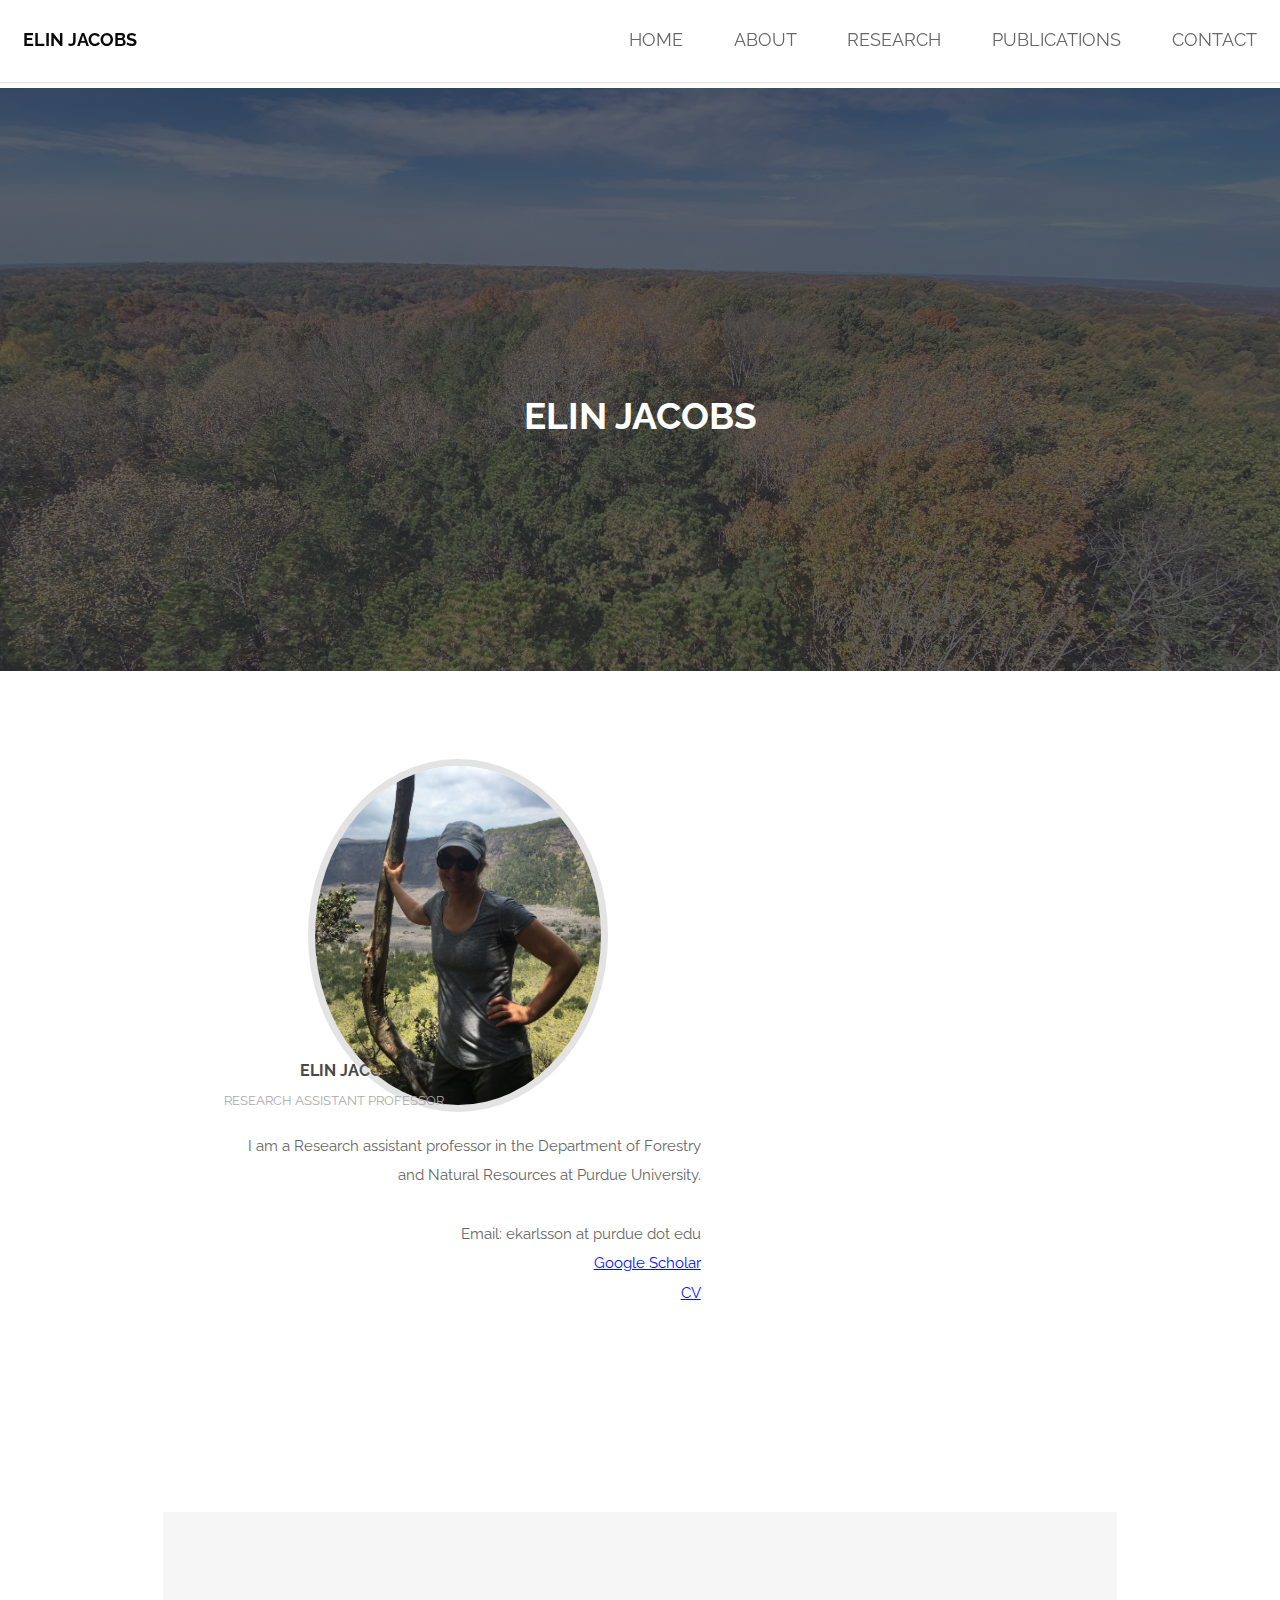
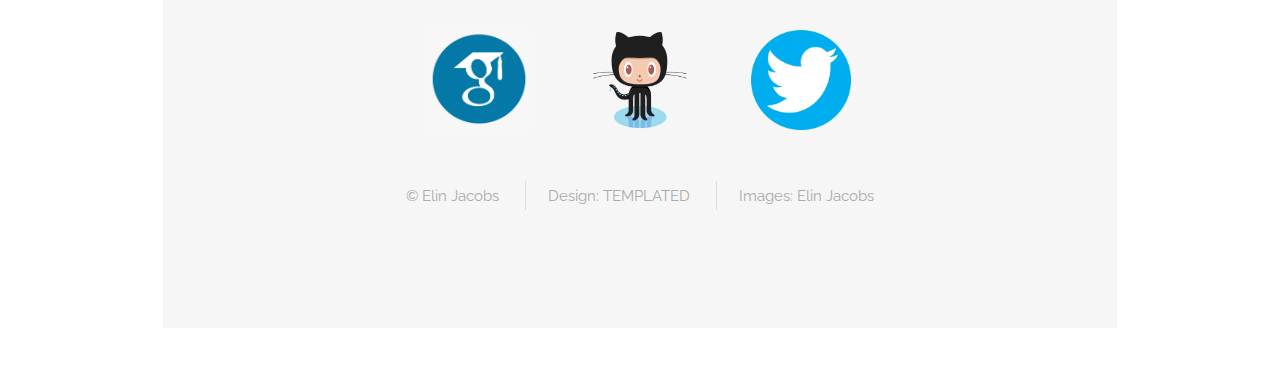
==== commit 3e208bbb: "Update index.html" ====
--- a/index.html
+++ b/index.html
@@ -27,7 +27,7 @@
 				<nav id="nav">
 					<ul>
 						<li><a href="index.html">Home</a></li>
-						<li><a href="about.html">Home</a></li>
+						<li><a href="about.html">About</a></li>
 						<li><a href="research.html">Research</a></li>
 						<li><a href="publications.html">Publications</a></li>
 						<li><a href="contact.html">Contact</a></li>
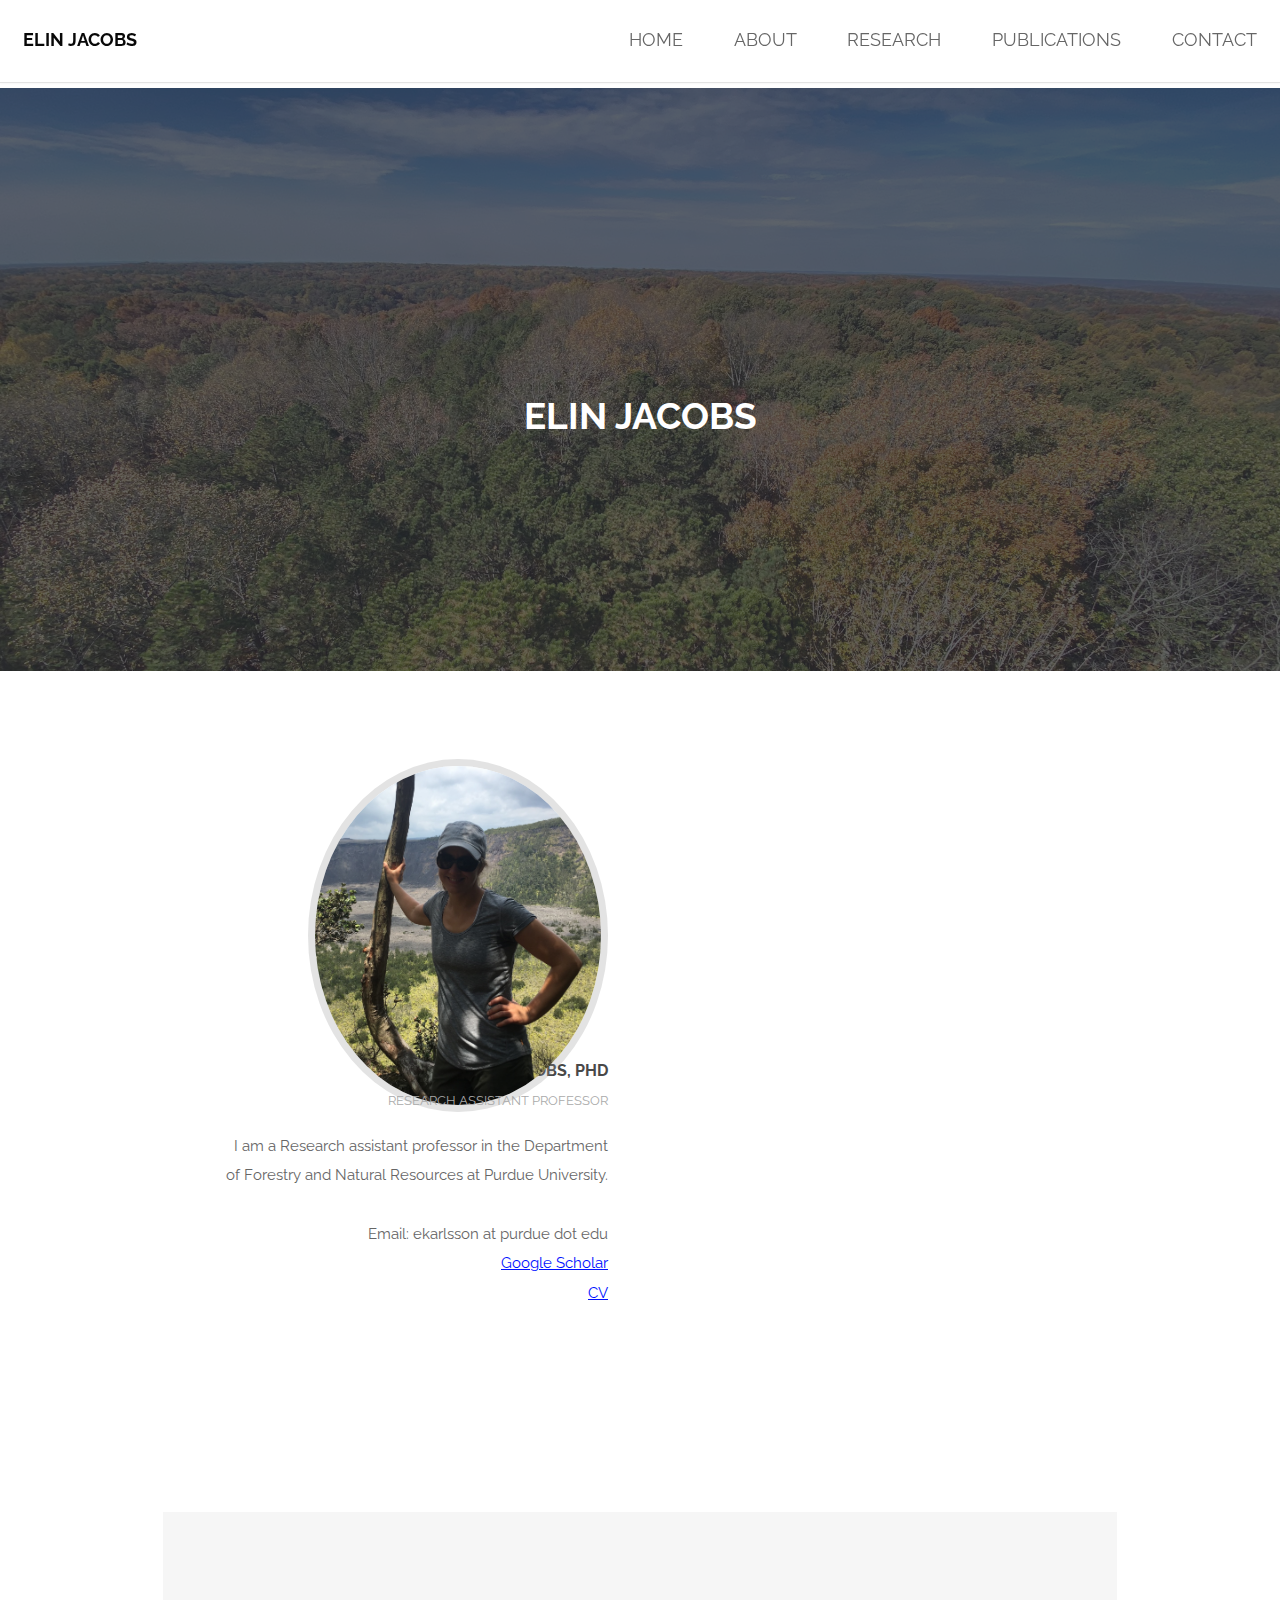
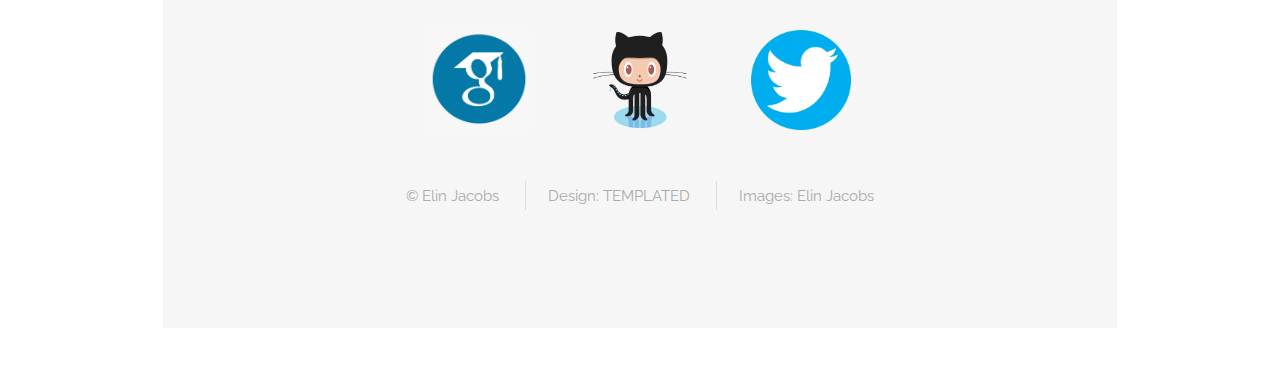
==== commit 3c65f34a: "Update index.html" ====
--- a/index.html
+++ b/index.html
@@ -44,33 +44,8 @@
 			</section>
 
 
-		<!-- Main -->
-
-                       <!--section id="one" class="wrapper style1">
-					<div class="container 75%">
-						<div class="row 200%">
-							<!--div class="feature">
-								<div class="image rounded" style="width:300px;height:300px;"><img src="images/ElinJacobs2.jpg" alt="" /></div>
-			
-							</div-->
-							<!--div class="6u$ 12u$(medium)">
-								<div class="feature">
-								<div class="image rounded" style="width:300px;height:300px;"><img src="images/ElinJacobs2.jpg" alt="" /></div>
-			
-							</div>
-							<p>I am a research assistant professor in the Department of Forestry and Natural Resources at Purdue University.  
-									<br><br>
-							Email: ekarlsson at purdue dot edu<br>
-							<a href="https://scholar.google.com/citations?user=Er3qB3cAAAAJ&hl=en" style="color:#0011ff" target="_blank">Google Scholar</a><br>
-							<a href="EJacobs_CV.pdf" style="color:#0011ff" target="_blank">CV</a><br>
-							</p>
-						       </div-->
-					       </div>
-			                </div>
-
-			</section-->
-								
-								
+		<!-- Main -->			
+							
 								
 		<section id="one" class="wrapper style1">
 			<!--div class="container">
@@ -81,8 +56,8 @@
 					<div class="feature">
 						<div class="image rounded" style="width:300px;height:300px;"><img src="images/ElinJacobs2.jpg" alt="" /></div>
 						<div class="content">
-						<div class="container 50%">
-						<div class="row 200%">	
+						<!--div class="container 50%">
+						<div class="row 200%"-->	
 							<header>
 								<h4>Elin Jacobs, PhD</h4>
 								<p>Research Assistant Professor</p>
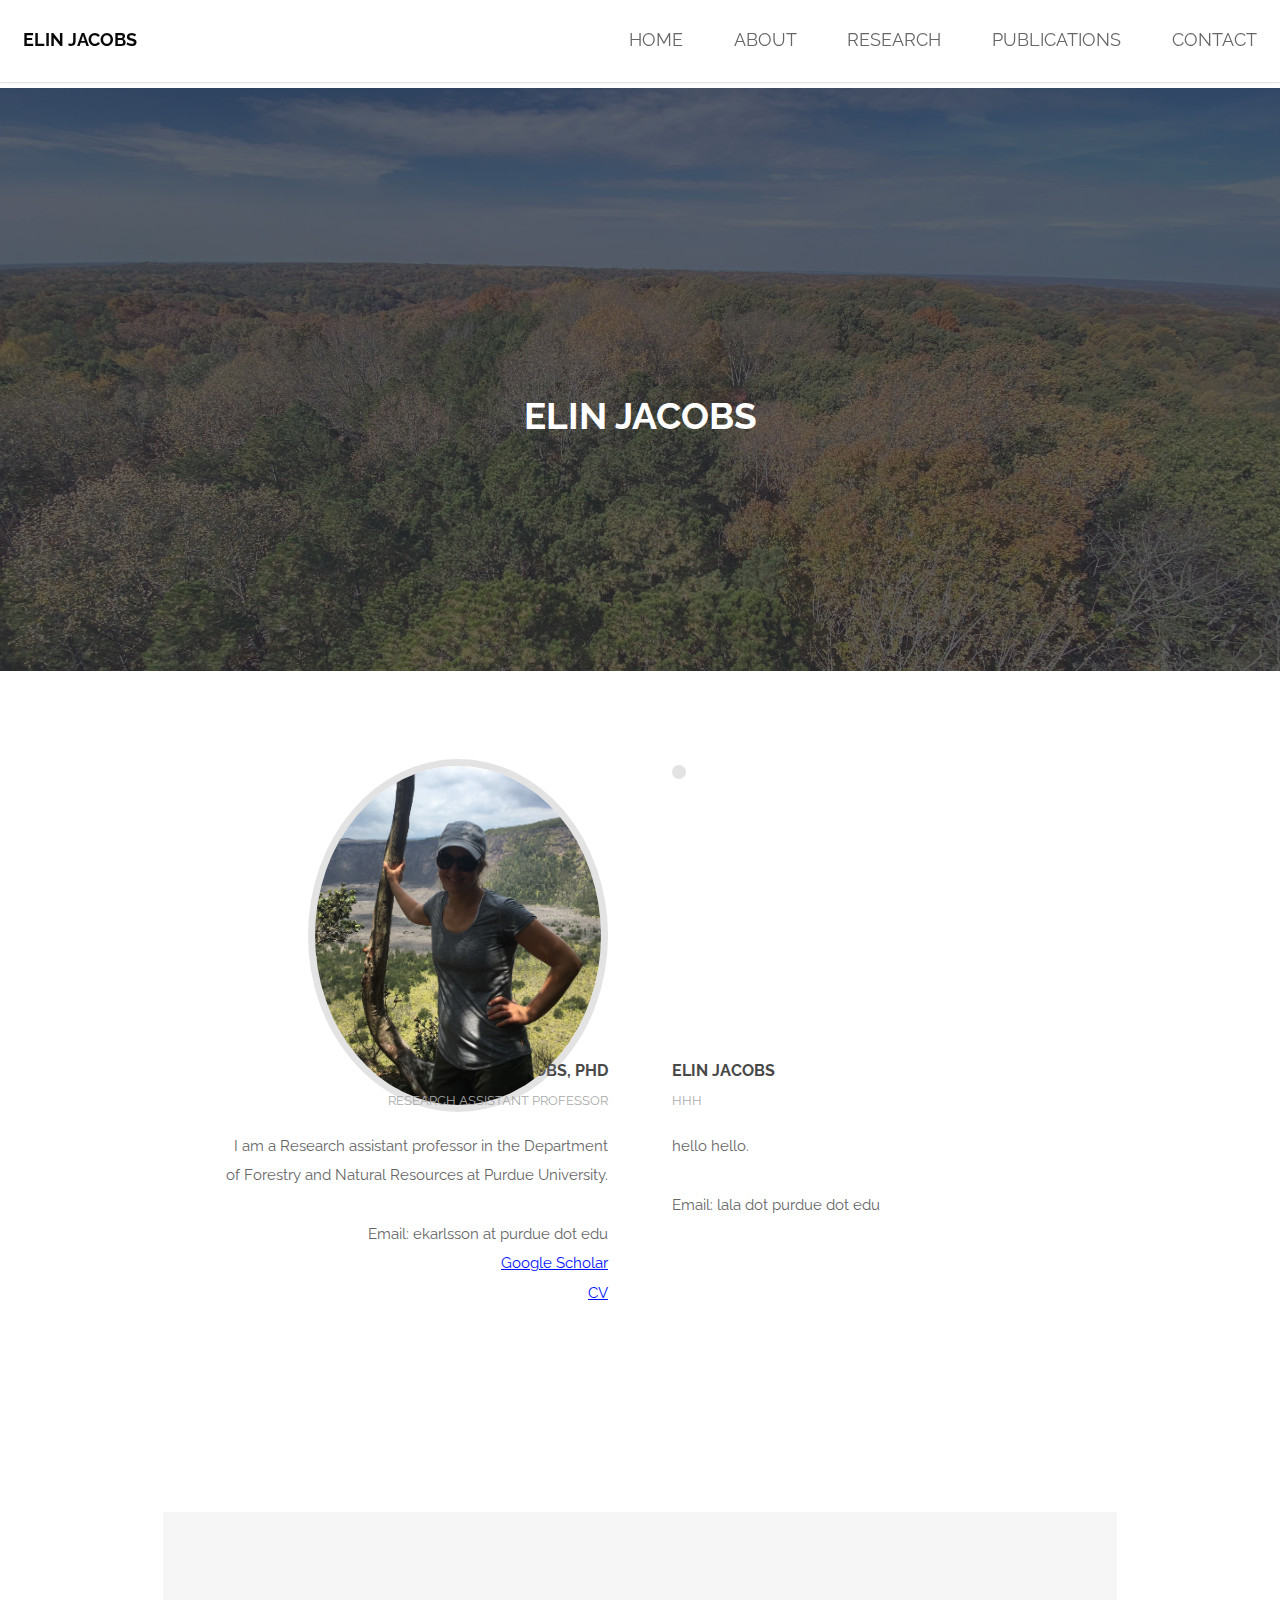
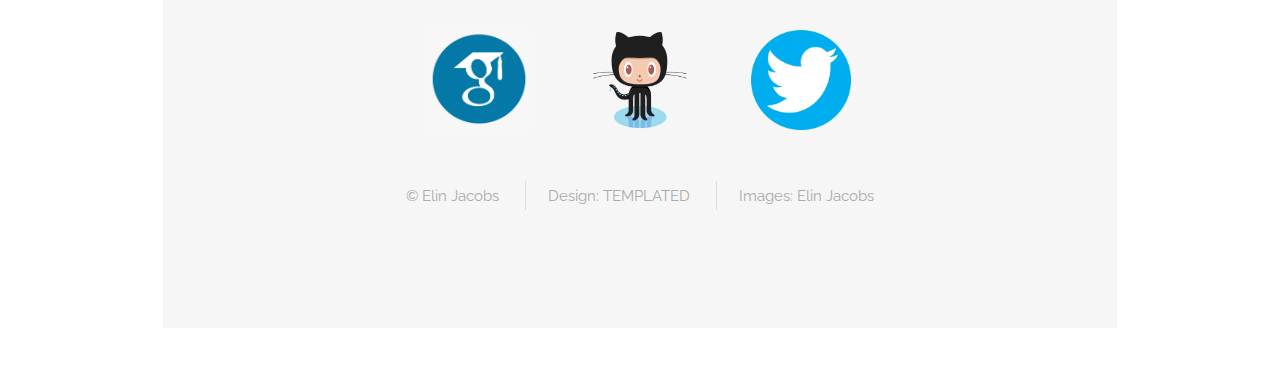
==== commit 21bc5123: "Update index.html" ====
--- a/index.html
+++ b/index.html
@@ -70,6 +70,18 @@
 							</p>
 						</div>
 					</div>
+					
+					<div class="feature">
+						<div class="image rounded" style="width:300px;height:300px;"><img src="images/ElinJacobs2.jpeg" alt="" /></div>
+						<div class="content">
+							<header>
+								<h4>Elin Jacobs</h4>
+								<p>hhh</p>
+							</header>
+							<p>hello hello. <br><br>
+							Email: lala dot purdue dot edu</p>
+						</div>
+					</div>
 				<!/div>
 
 			</div>
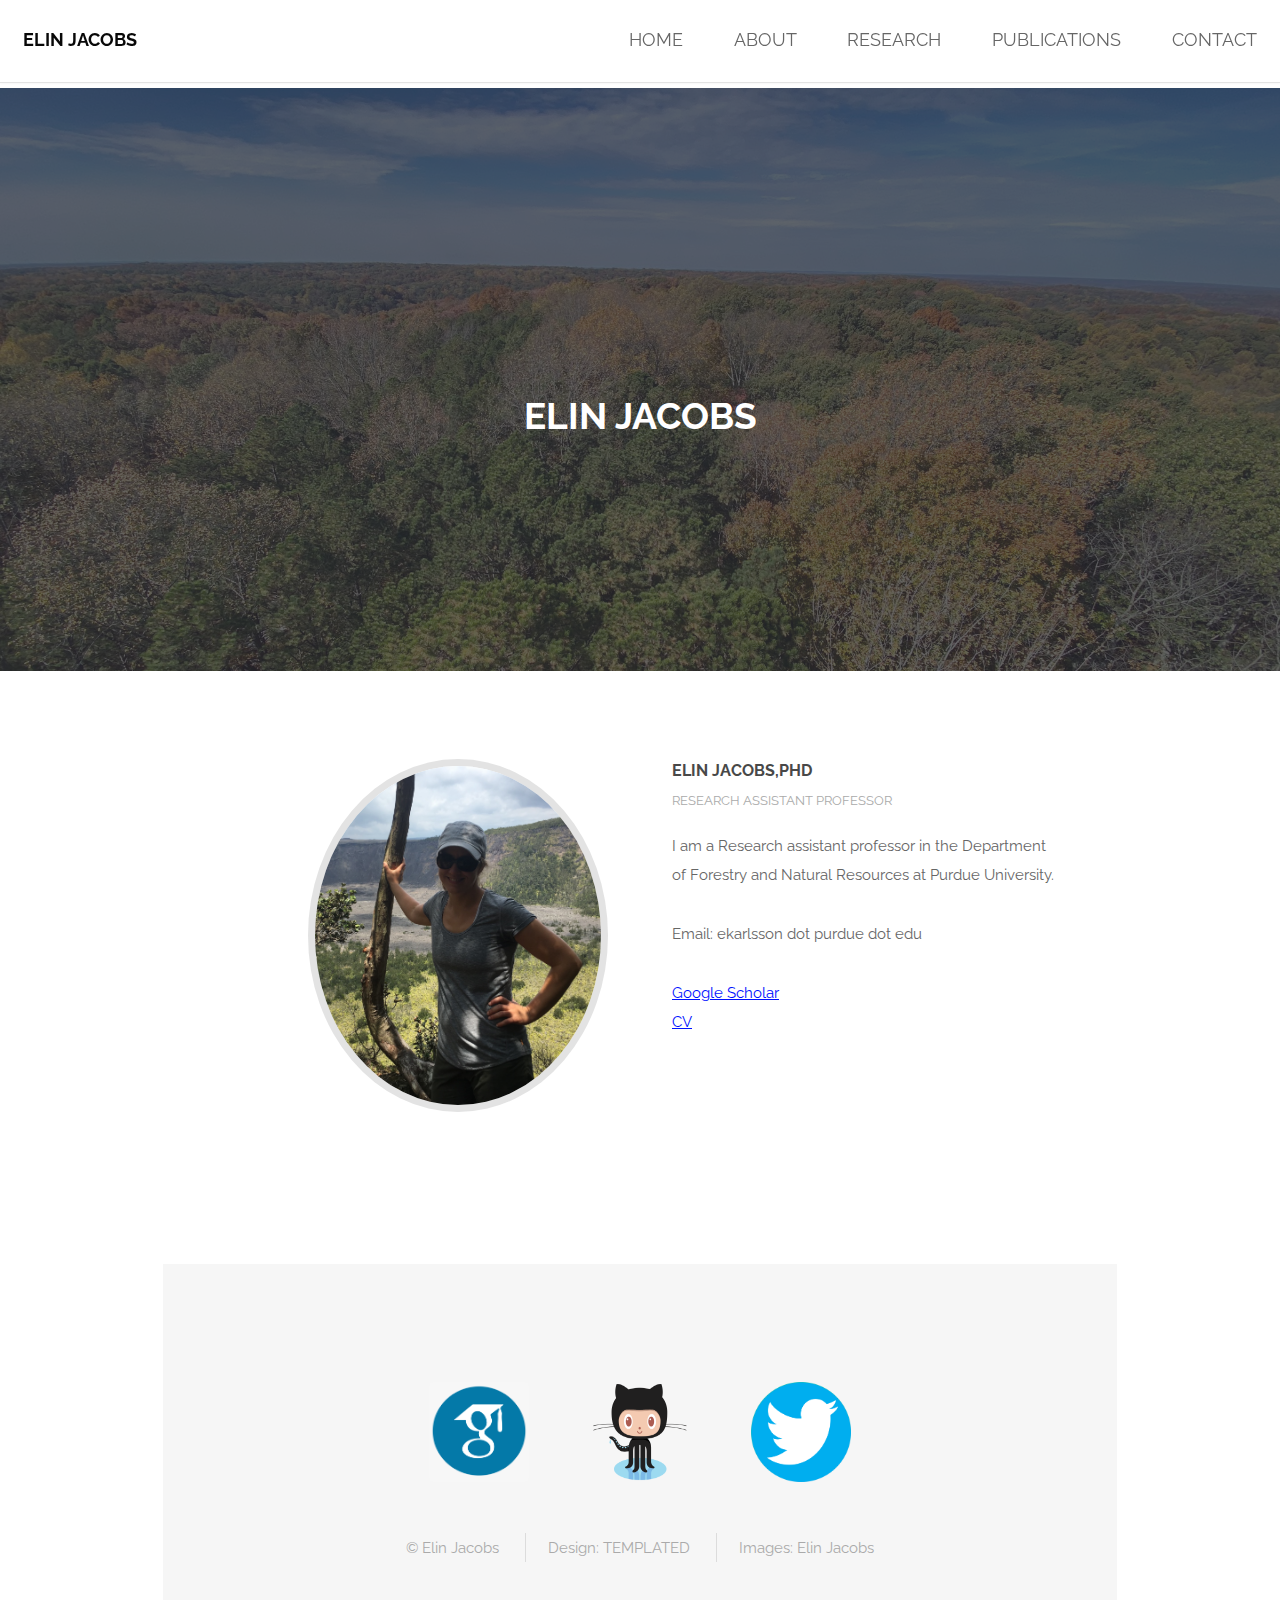
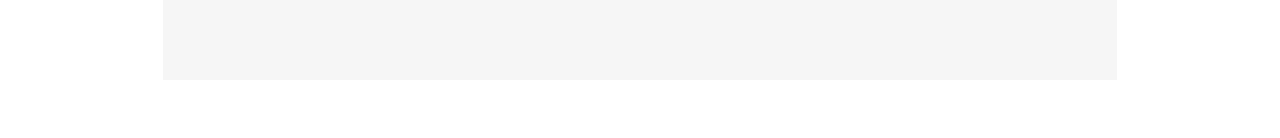
==== commit 5fd07377: "Update index.html" ====
--- a/index.html
+++ b/index.html
@@ -57,7 +57,7 @@
 						<div class="image rounded" style="width:300px;height:300px;"><img src="images/ElinJacobs2.jpg" alt="" /></div>
 						<div class="content">
 						<!--div class="container 50%">
-						<div class="row 200%"-->	
+						<div class="row 200%">	
 							<header>
 								<h4>Elin Jacobs, PhD</h4>
 								<p>Research Assistant Professor</p>
@@ -66,20 +66,23 @@
 									<br><br>
 							Email: ekarlsson at purdue dot edu<br>
 							<a href="https://scholar.google.com/citations?user=Er3qB3cAAAAJ&hl=en" style="color:#0011ff" target="_blank">Google Scholar</a><br>
-							<a href="EJacobs_CV.pdf" style="color:#0011ff" target="_blank">CV</a><br>
+							<a href="EJacobs_CV.pdf" style="color:#0011ff" target="_blank">CV</a><br-->
 							</p>
 						</div>
 					</div>
 					
 					<div class="feature">
-						<div class="image rounded" style="width:300px;height:300px;"><img src="images/ElinJacobs2.jpeg" alt="" /></div>
+						<!--div class="image rounded" style="width:300px;height:300px;"><img src="images/ElinJacobs2.jpeg" alt="" /></div-->
 						<div class="content">
 							<header>
-								<h4>Elin Jacobs</h4>
-								<p>hhh</p>
+								<h4>Elin Jacobs,PhD</h4>
+								<p>Research Assistant Professor</p>
 							</header>
-							<p>hello hello. <br><br>
-							Email: lala dot purdue dot edu</p>
+							<p>I am a Research assistant professor in the Department of Forestry and Natural Resources at Purdue University. <br><br>
+							Email: ekarlsson dot purdue dot edu</p>
+							<a href="https://scholar.google.com/citations?user=Er3qB3cAAAAJ&hl=en" style="color:#0011ff" target="_blank">Google Scholar</a><br>
+							<a href="EJacobs_CV.pdf" style="color:#0011ff" target="_blank">CV</a><br>
+							</p>
 						</div>
 					</div>
 				<!/div>
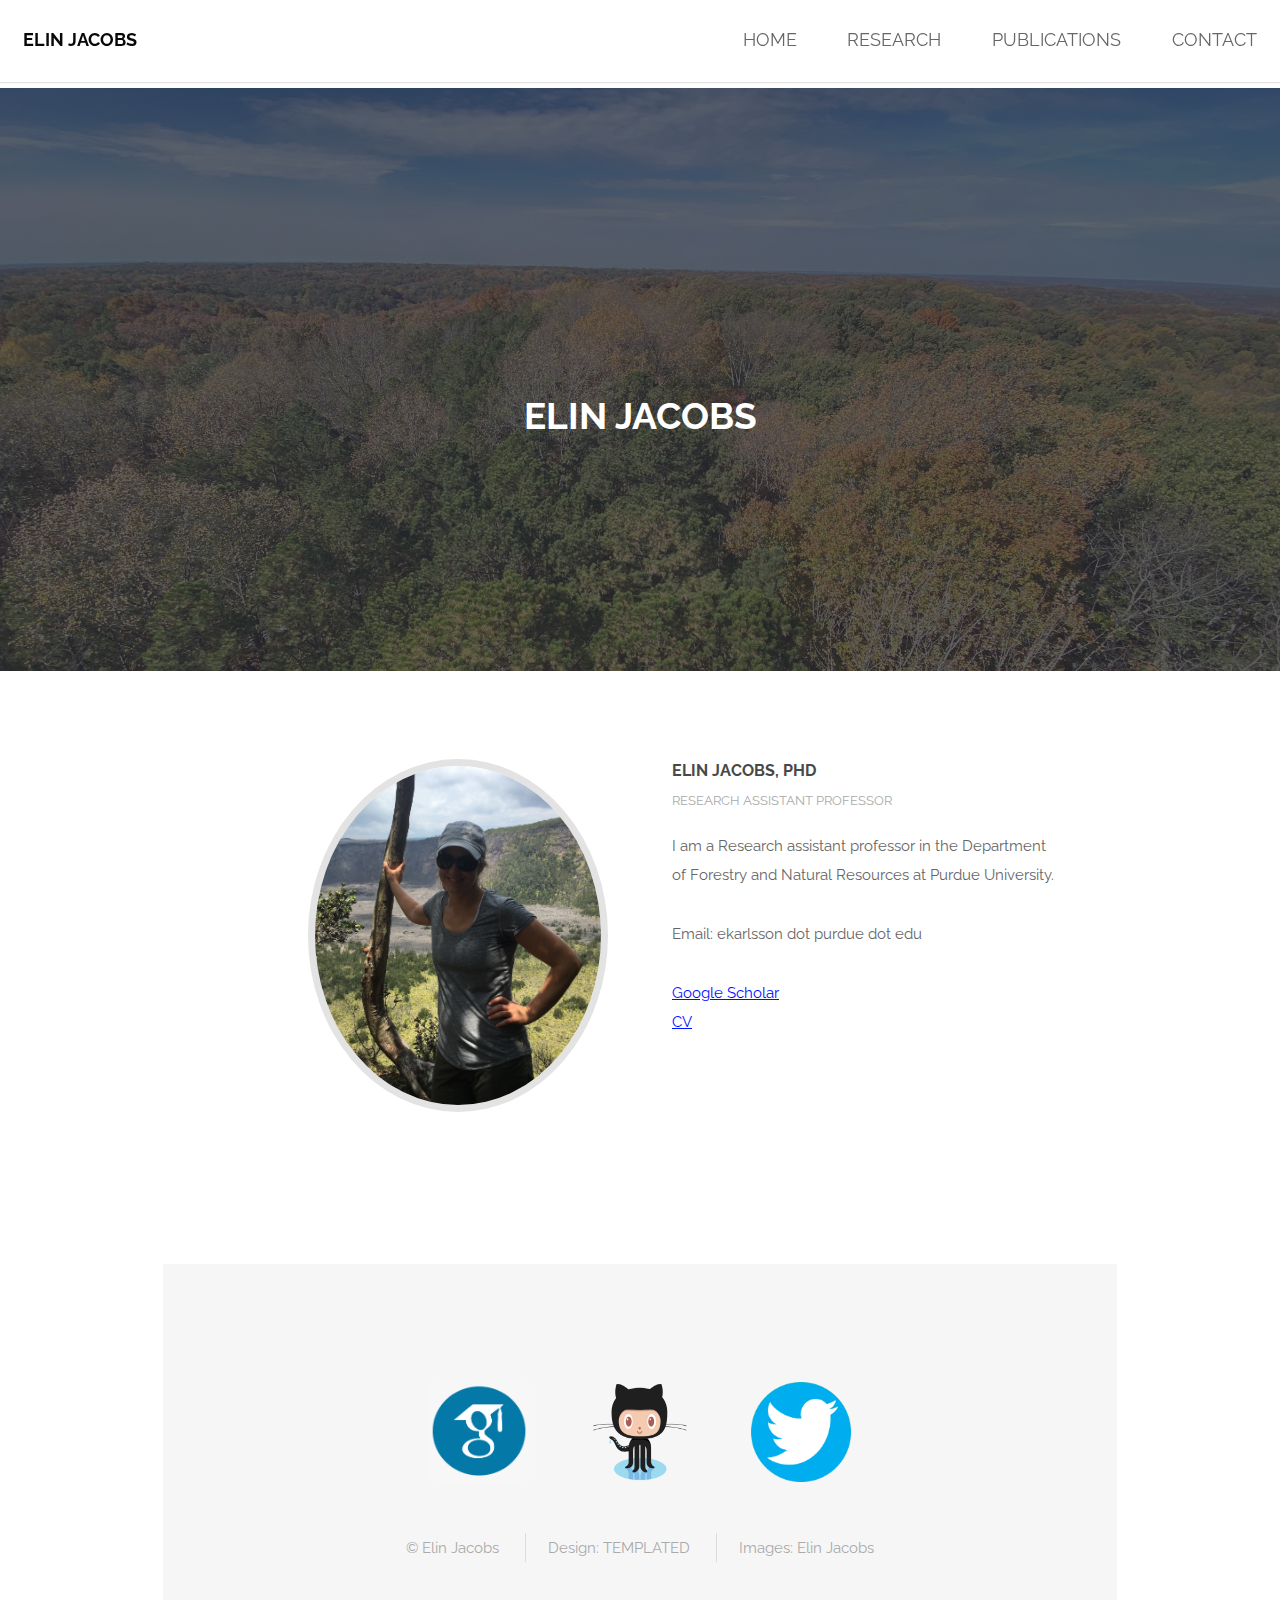
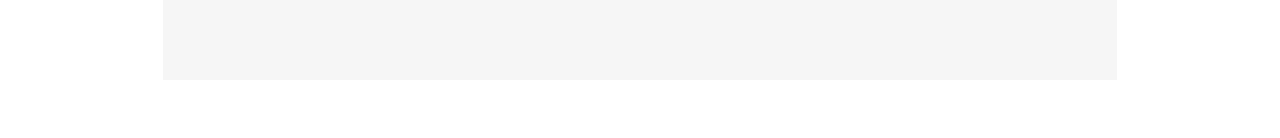
==== commit 1f516b6f: "Update index.html" ====
--- a/index.html
+++ b/index.html
@@ -27,7 +27,6 @@
 				<nav id="nav">
 					<ul>
 						<li><a href="index.html">Home</a></li>
-						<li><a href="about.html">About</a></li>
 						<li><a href="research.html">Research</a></li>
 						<li><a href="publications.html">Publications</a></li>
 						<li><a href="contact.html">Contact</a></li>
@@ -56,13 +55,13 @@
 					<div class="feature">
 						<div class="image rounded" style="width:300px;height:300px;"><img src="images/ElinJacobs2.jpg" alt="" /></div>
 						<div class="content">
-						<!--div class="container 50%">
+						<!--div class="container 75%">
 						<div class="row 200%">	
 							<header>
-								<h4>Elin Jacobs, PhD</h4>
+								<h4><br>Elin Jacobs, Ph.D</h4>
 								<p>Research Assistant Professor</p>
 							</header>
-							<p>I am a Research assistant professor in the Department of Forestry and Natural Resources at Purdue University.  
+							<p>I am a research assistant professor in the Department of Forestry and Natural Resources at Purdue University.  
 									<br><br>
 							Email: ekarlsson at purdue dot edu<br>
 							<a href="https://scholar.google.com/citations?user=Er3qB3cAAAAJ&hl=en" style="color:#0011ff" target="_blank">Google Scholar</a><br>
@@ -75,7 +74,7 @@
 						<!--div class="image rounded" style="width:300px;height:300px;"><img src="images/ElinJacobs2.jpeg" alt="" /></div-->
 						<div class="content">
 							<header>
-								<h4>Elin Jacobs,PhD</h4>
+								<h4>Elin Jacobs, PhD</h4>
 								<p>Research Assistant Professor</p>
 							</header>
 							<p>I am a Research assistant professor in the Department of Forestry and Natural Resources at Purdue University. <br><br>
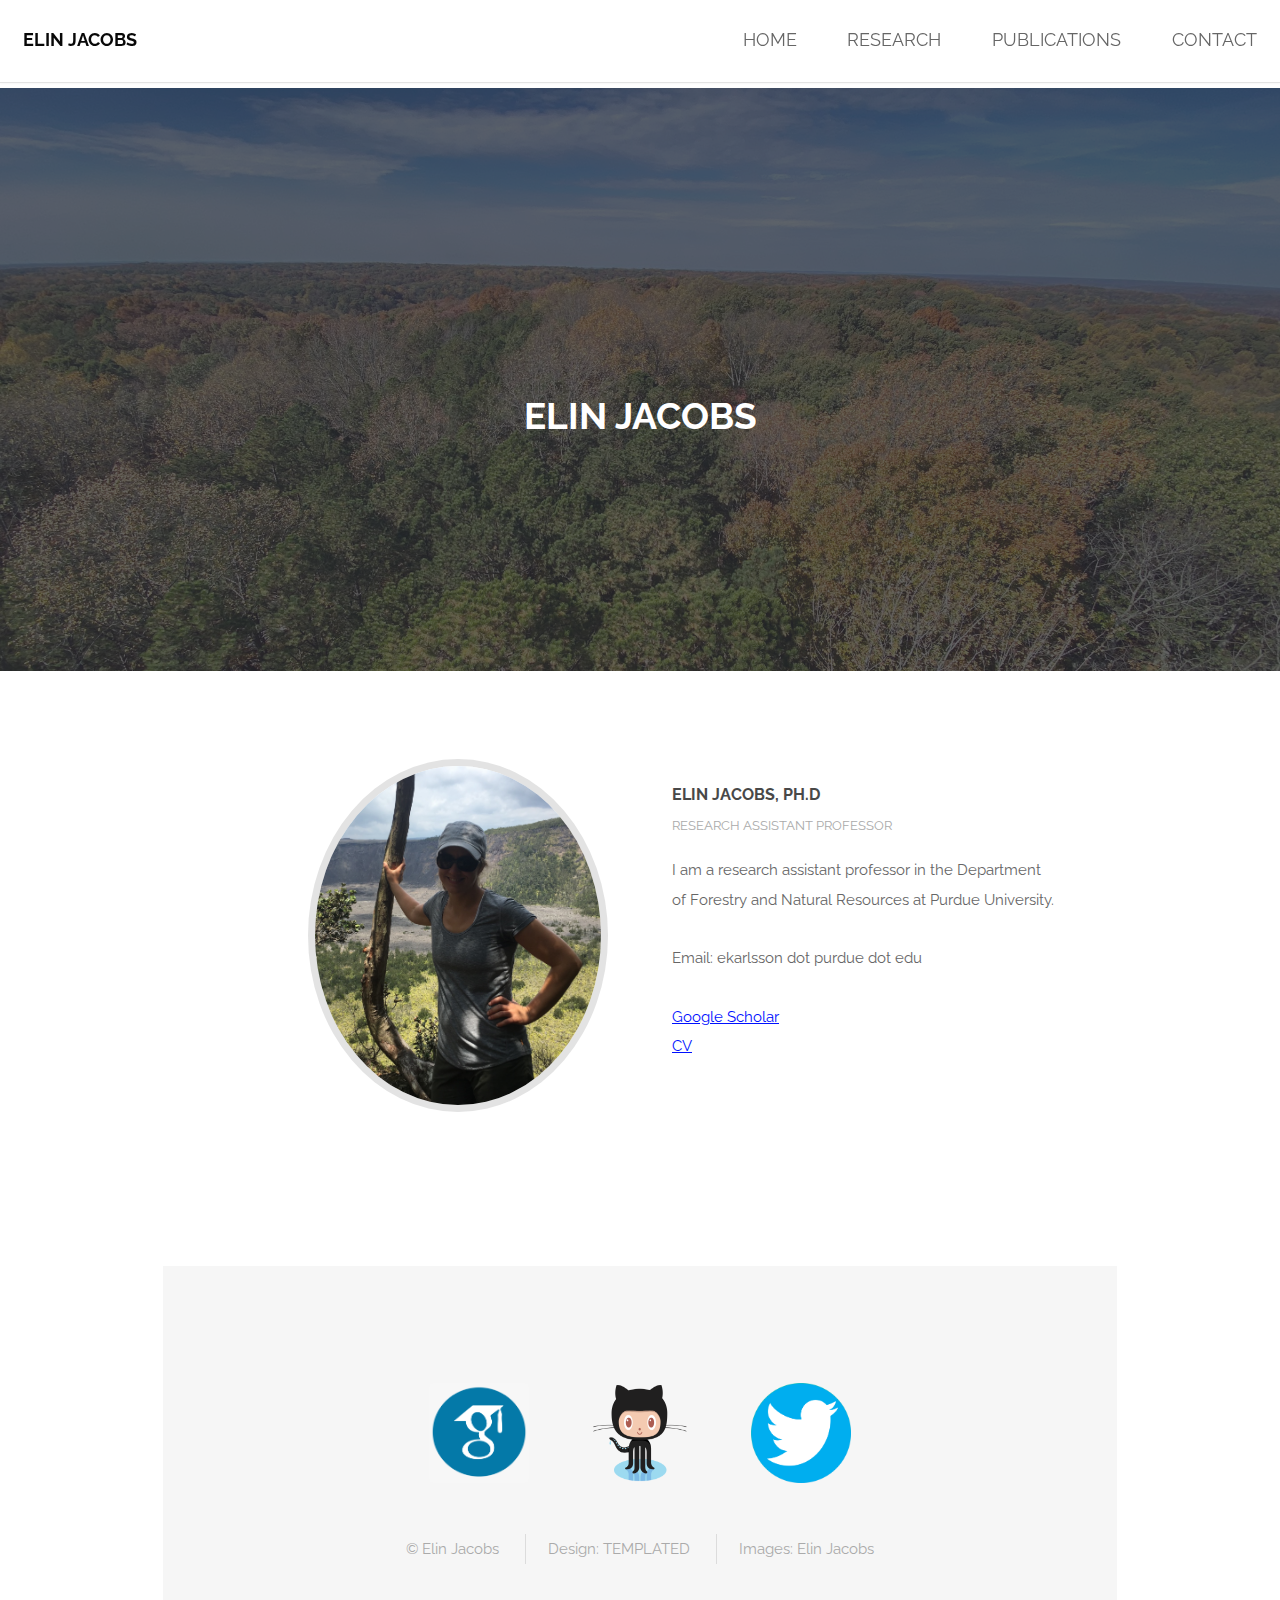
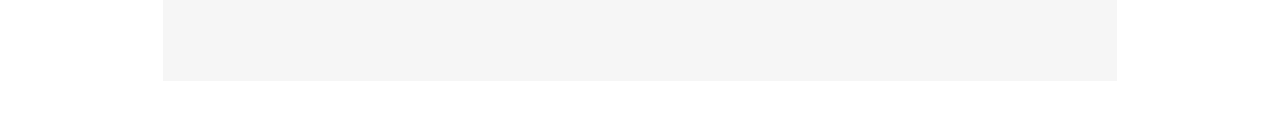
==== commit ad5fc381: "Update index.html" ====
--- a/index.html
+++ b/index.html
@@ -74,10 +74,10 @@
 						<!--div class="image rounded" style="width:300px;height:300px;"><img src="images/ElinJacobs2.jpeg" alt="" /></div-->
 						<div class="content">
 							<header>
-								<h4>Elin Jacobs, PhD</h4>
+								<h4><br>Elin Jacobs, Ph.D</h4>
 								<p>Research Assistant Professor</p>
 							</header>
-							<p>I am a Research assistant professor in the Department of Forestry and Natural Resources at Purdue University. <br><br>
+							<p>I am a research assistant professor in the Department of Forestry and Natural Resources at Purdue University. <br><br>
 							Email: ekarlsson dot purdue dot edu</p>
 							<a href="https://scholar.google.com/citations?user=Er3qB3cAAAAJ&hl=en" style="color:#0011ff" target="_blank">Google Scholar</a><br>
 							<a href="EJacobs_CV.pdf" style="color:#0011ff" target="_blank">CV</a><br>
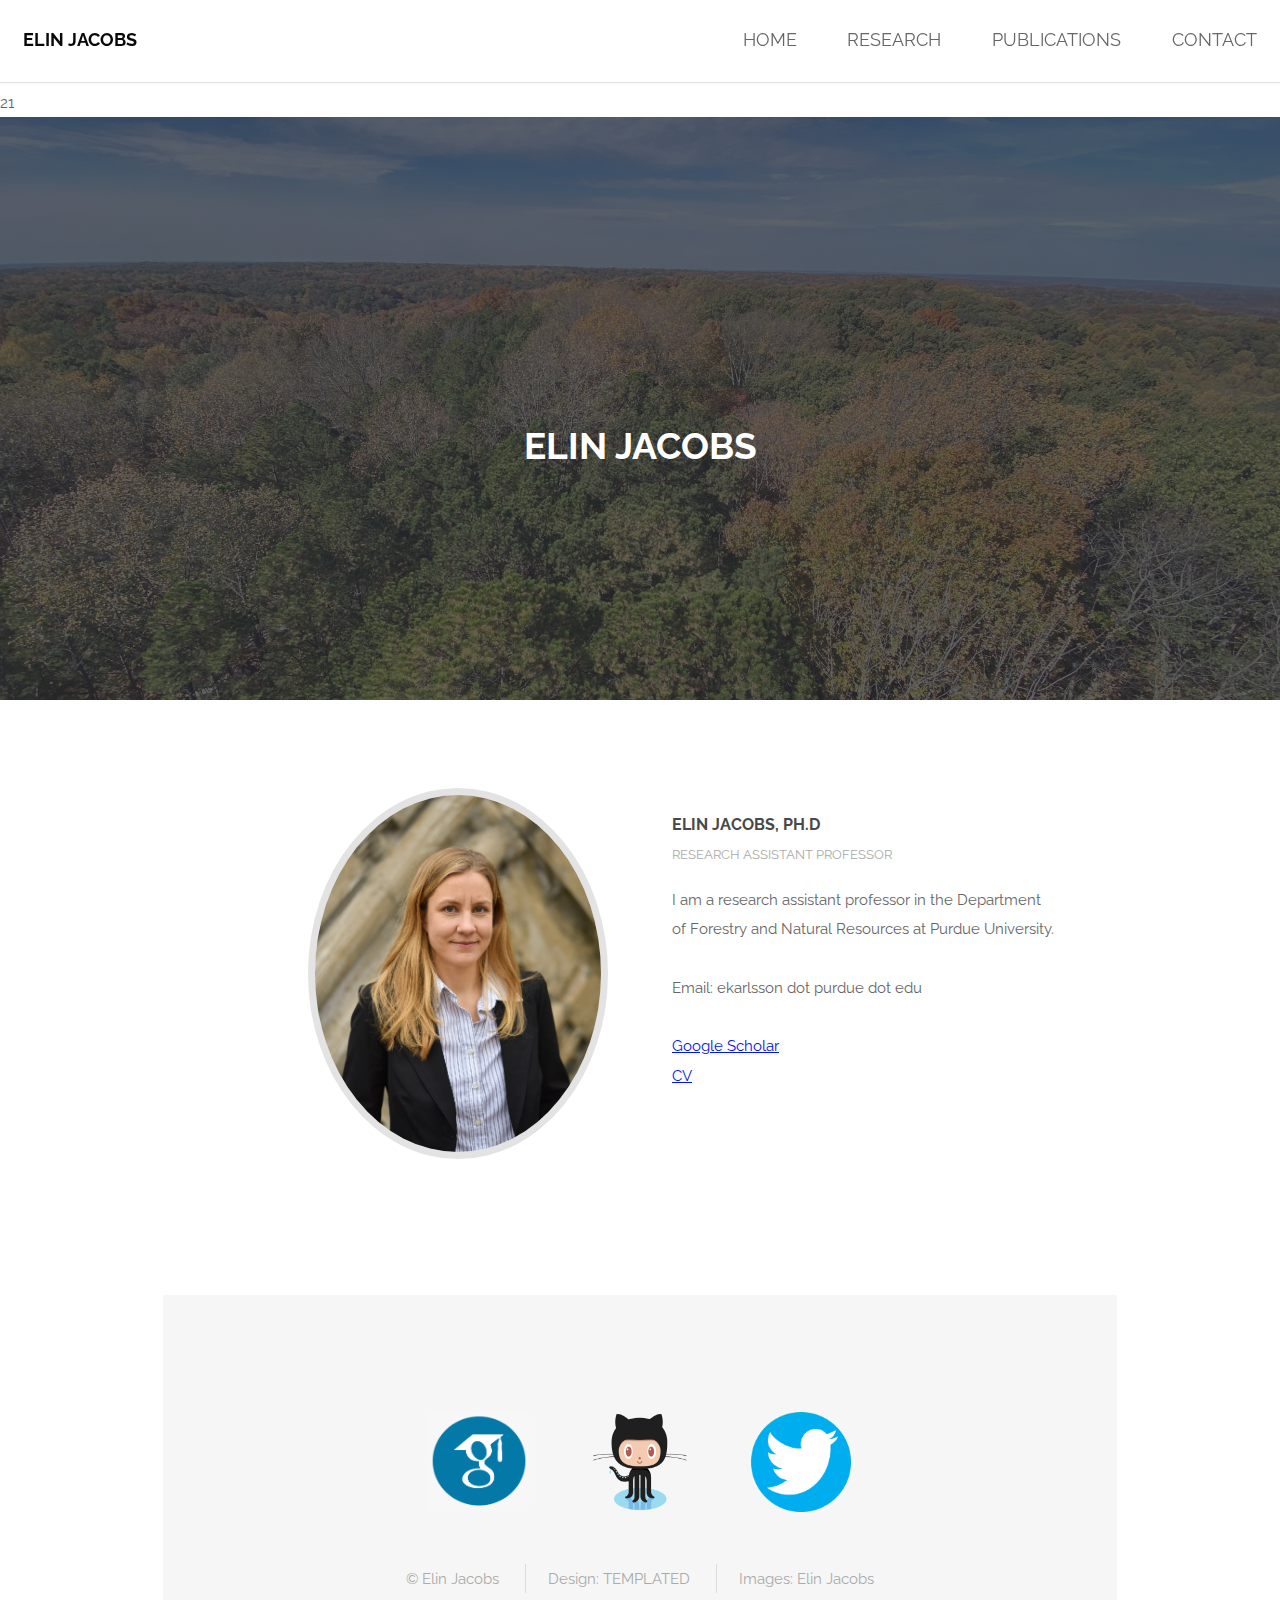
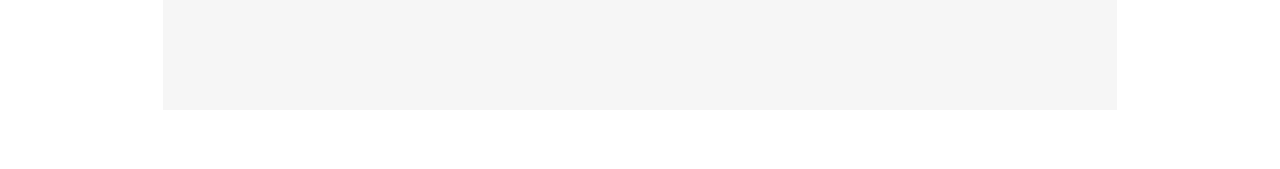
==== commit 6dc2ccab: "Change photo" ====
--- a/index.html
+++ b/index.html
@@ -1,4 +1,4 @@
-<!DOCTYPE HTML>
+21<!DOCTYPE HTML>
 <!--
 	Spatial by TEMPLATED
 	templated.co @templatedco
@@ -53,7 +53,7 @@
 				</header-->
 				<div class="feature-grid">
 					<div class="feature">
-						<div class="image rounded" style="width:300px;height:300px;"><img src="images/ElinJacobs2.jpg" alt="" /></div>
+						<div class="image rounded" style="width:300px;height:300px;"><img src="images/ElinJacobs-Dec21.jpg" alt="" /></div>
 						<div class="content">
 						<!--div class="container 75%">
 						<div class="row 200%">	
